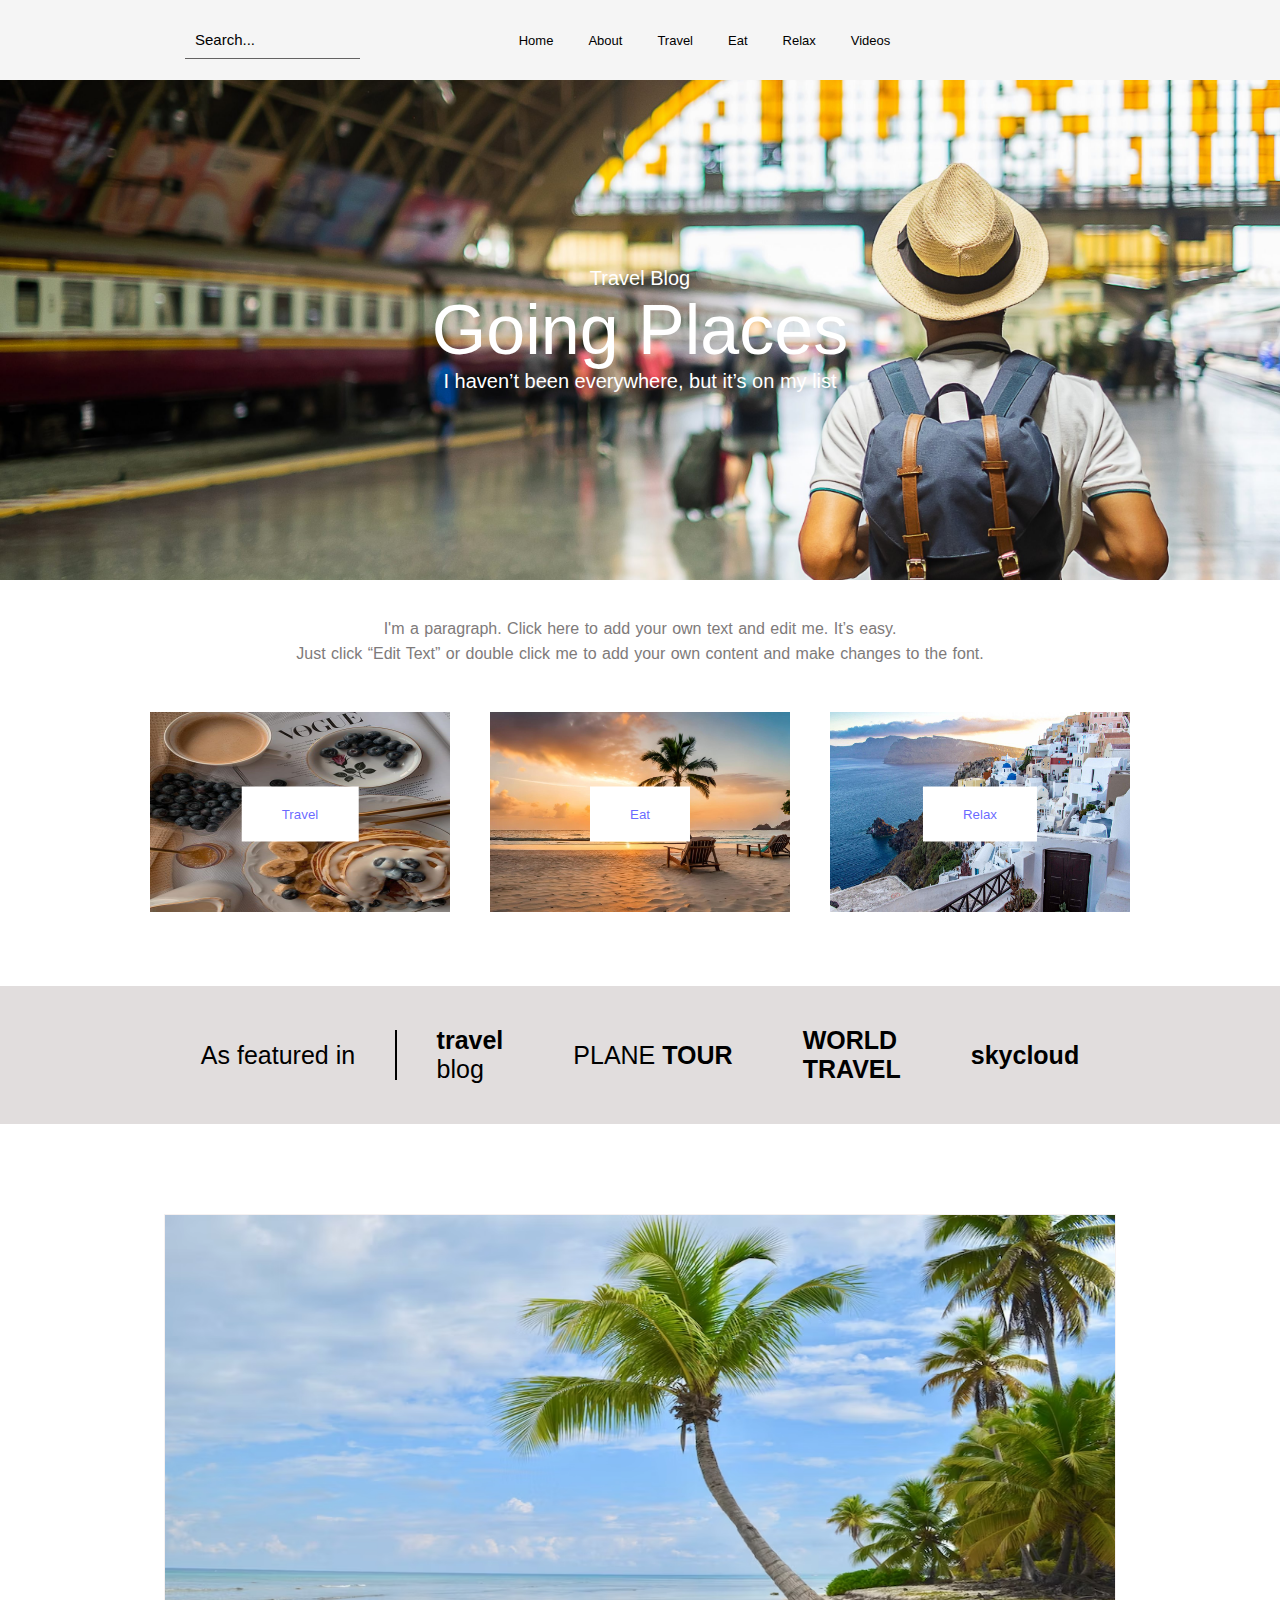
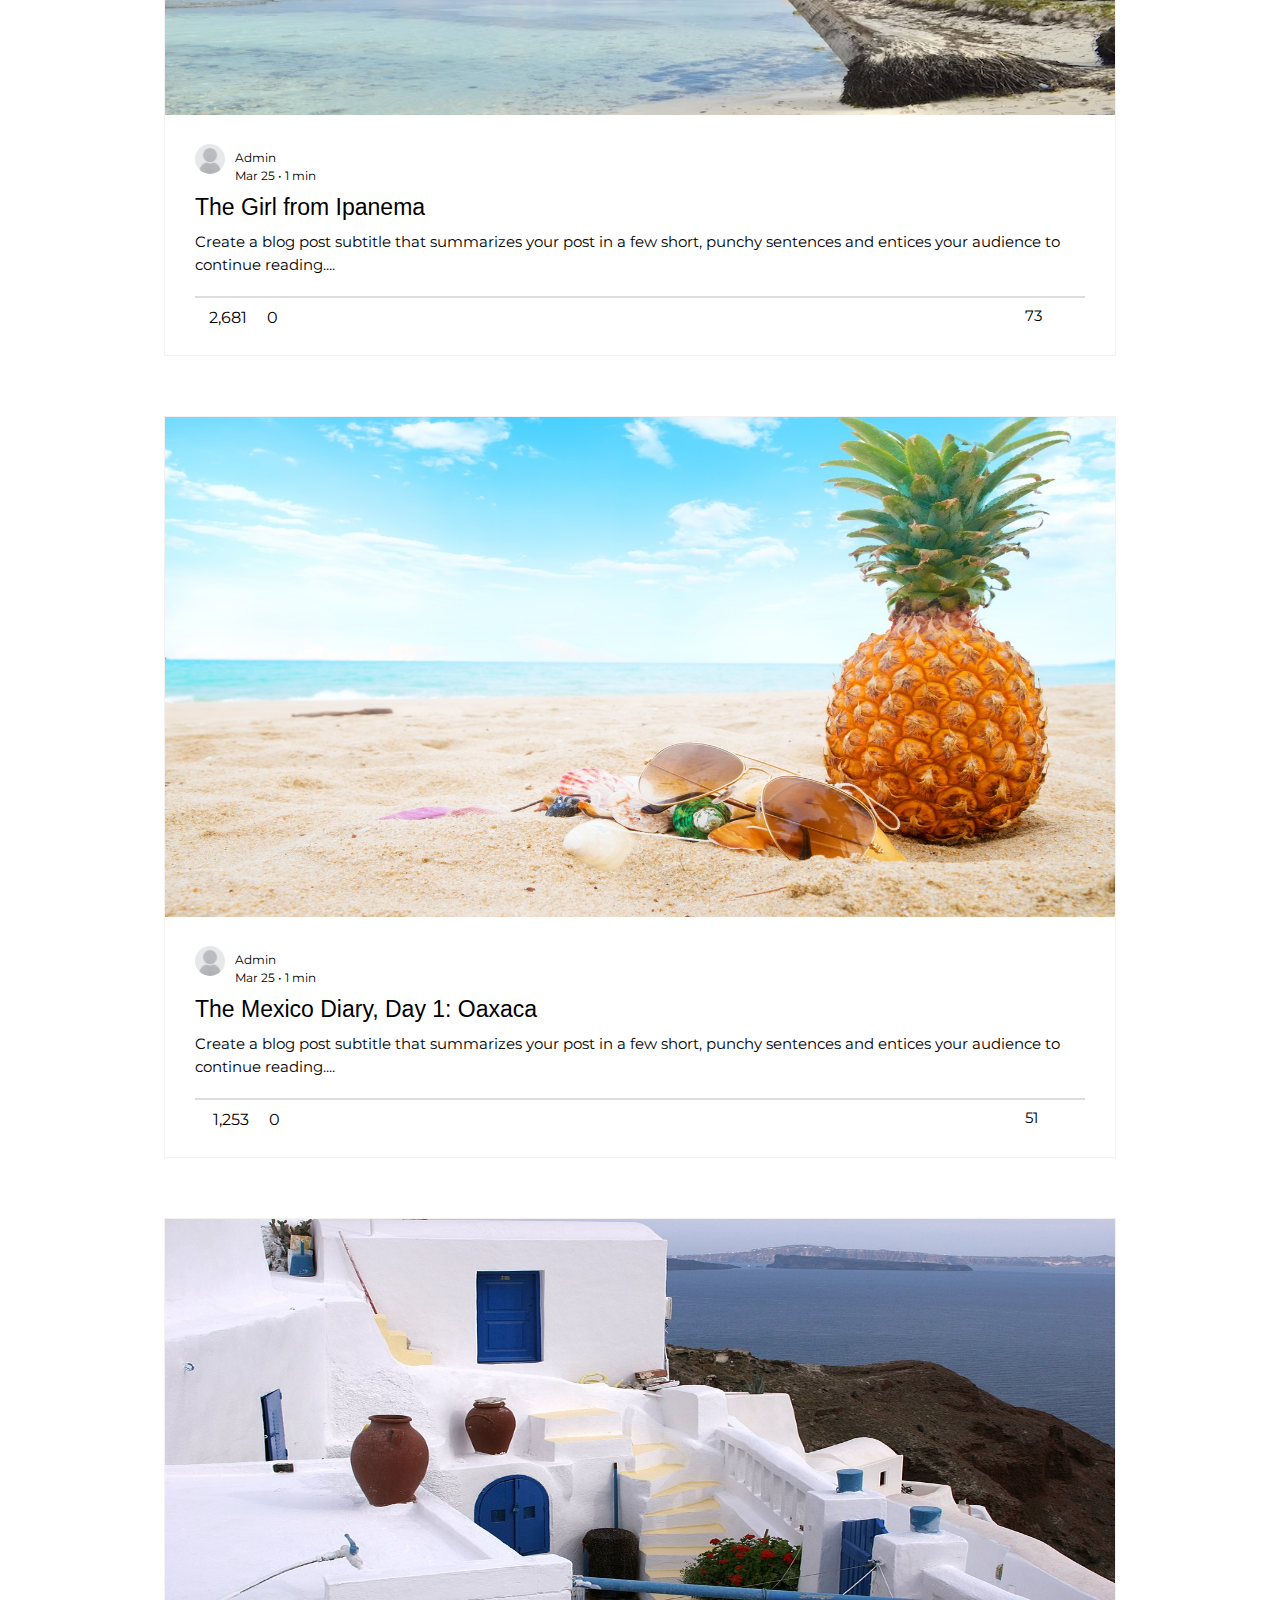
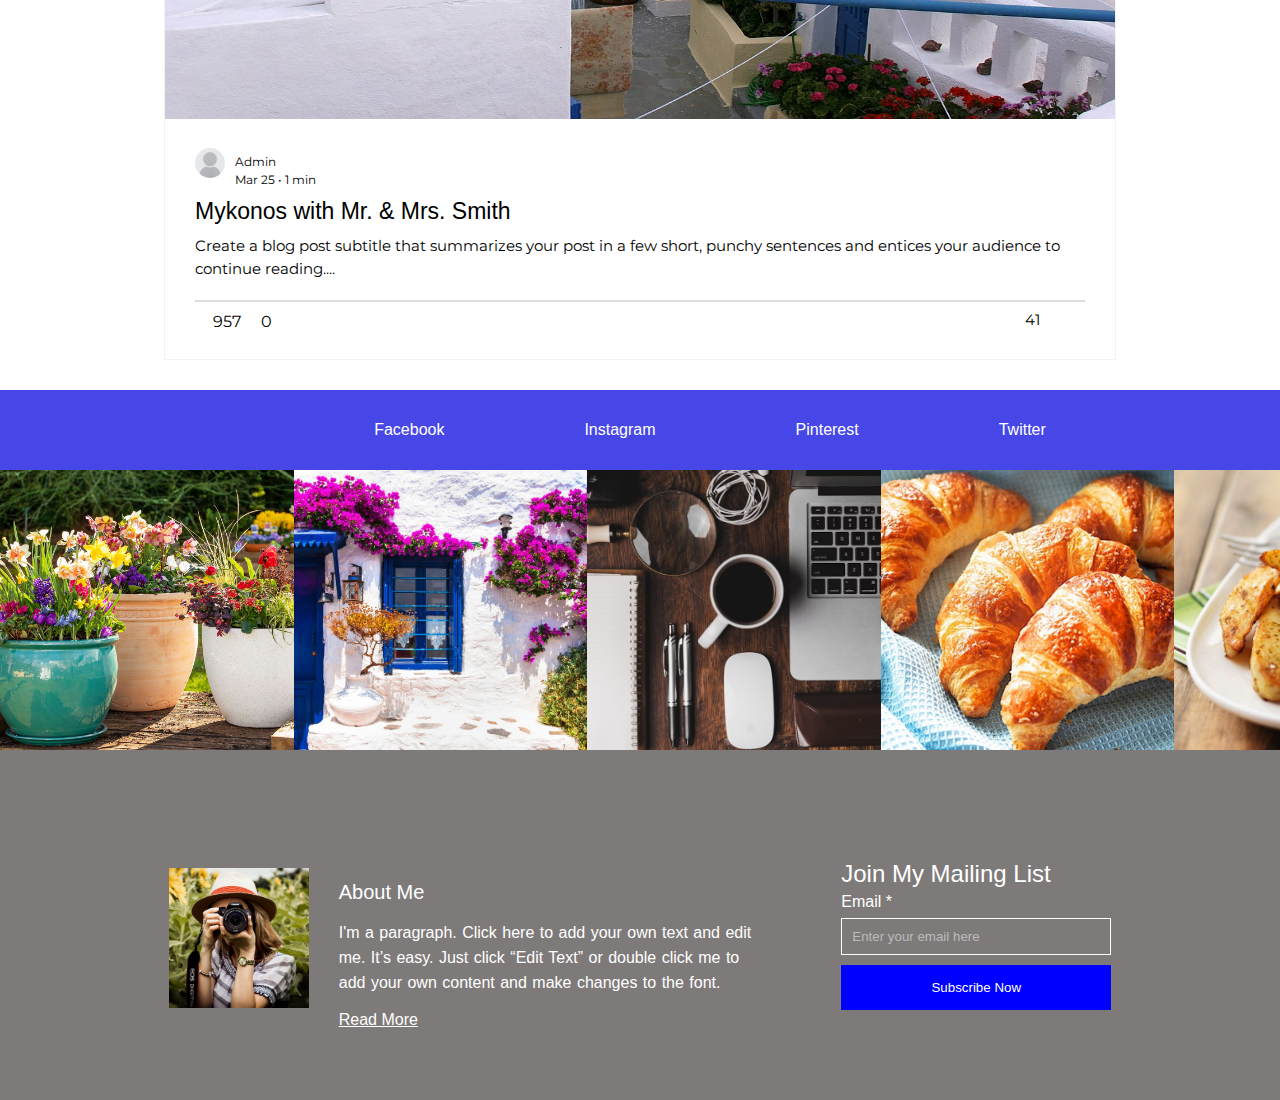
==== index.html @ c3a01e1c "firstone" ====
<!DOCTYPE html>
<html lang="en">
<head>
    <meta charset="UTF-8">
    <meta name="viewport" content="width=device-width, initial-scale=1.0">
    <title>Document</title>
    <link rel="stylesheet" href="style.css">
    <link rel="stylesheet" href="https://cdnjs.cloudflare.com/ajax/libs/font-awesome/6.5.1/css/all.min.css" integrity="sha512-DTOQO9RWCH3ppGqcWaEA1BIZOC6xxalwEsw9c2QQeAIftl+Vegovlnee1c9QX4TctnWMn13TZye+giMm8e2LwA==" crossorigin="anonymous" referrerpolicy="no-referrer" />
    <link rel="stylesheet" href="https://fonts.googleapis.com/css2?family=Material+Symbols+Outlined:opsz,wght,FILL,GRAD@24,400,0,0" />
    <link rel="stylesheet" href="https://fonts.googleapis.com/css2?family=Material+Symbols+Outlined:opsz,wght,FILL,GRAD@24,400,0,0" />
    <meta name="viewport" content="width=device-width, initial-scale=1.0">
</head>
<body>
    <header>
        <div class="container">
            <div class="search-bar">
            <input type="text" placeholder="Search...">
            <i class="fa fa-search magnifying-glass"></i>
          </div>
          <nav>
            <ul>
              <li><a href="index.html">Home</a></li>
              <li><a href="about.html">About</a></li>
              <li><a href="travel.html">Travel</a></li>
              <li><a href="eat.html">Eat</a></li>
              <li><a href="relax.html">Relax</a></li>
              <li><a href="videos.html">Videos</a></li>
            </ul>
          </nav>
          <div class="icons">
            <i class="fa-brands fa-facebook-f" style="color: #050505;"></i>
            <i class="fa-brands fa-instagram" style="color: #050505;"></i>
            <i class="fa-brands fa-pinterest-p" style="color: #000000;"></i>
            <i class="fa-brands fa-twitter" style="color: #141414;"></i>  
        </div>
        </div>
      </header>
      <section class="cue-the-color-section">
        <div class="title">
          <p>Travel Blog</p> 
          <h1>Going Places</h1>
          <p>I haven’t been everywhere, but it’s on my list</p>
        </div>
      </section>

      <section class="categories">
        <p>
          I'm a paragraph. Click here to add your own text and edit me. It’s easy. <br>
          Just click “Edit Text” or double click me to add your own content and make changes to the font.
        </p>
          <div class="image-container">
            <div class="image-box">
              <img src="/photos/a45561637e18a2d588a88342abb116e9.jpg" alt="Image 1">
              <button>Travel </button>
            </div>
            <div class="image-box">
              <img src="/photos/beach-near-hotel-min.jpg" alt="Image 2">
              <button>Eat</button>
            </div>
            <div class="image-box">
              <img src="/photos/230426104055-03-santorini-extra-jb.jpg" alt="Image 3">
              <button>Relax</button>
            </div>
          </div>
      </section>
    <section class="press">
      <ul>
        <li>As featured in</li>
        <hr>
        <li><b>travel</b> <br> blog</li>
        <li><i class="fas fa-plane"></i>PLANE <b>TOUR</b> </li>
        <li><b>WORLD <br> TRAVEL</b></li>
        <li><i class="fas fa-cloud"></i><b>skycloud</b></li>
      </ul>
    </section>

  <section class="cards">
     <div class="card">
      <img src="/photos/photo-1611915458524-e79e11828001.avif" alt="Image 1">
      <div class="text">
        <div>
          <img src="/photos/ATbrxjpyc.jpg" alt="User Icon"> 
          <p>Admin</p>
          <p>Mar 25 • 1 min</p>
        </div>
        <h1>The Girl from Ipanema</h1>
        <div class="main-text">Create a blog post subtitle that summarizes your post in a few short, punchy sentences and entices your audience to continue reading....</div>
        <hr style="border: 1px solid rgb(223, 220, 220);">
        <div class="likes"><i class="fa-regular fa-eye"></i> &nbsp;2,681 &nbsp; <i class="fa-regular fa-comment"></i>&nbsp; 0 <p>73 <i class="fa-regular fa-heart" style="color: #ff0000;"></i></p></div>
      </div>
    </div>
    
    <div class="card">
      <img src="/photos/pesok-more-pliazh-leto-nebo-otdykh-ochki-summer-ananas-beach.jpg" alt="Image 2">
      <div class="text">
        <div>
          <img src="/photos/ATbrxjpyc.jpg" alt="User Icon"> 
          <p>Admin</p>
          <p>Mar 25 • 1 min</p>
        </div>
        <h1>The Mexico Diary, Day 1: Oaxaca</h1>
        <div class="main-text">Create a blog post subtitle that summarizes your post in a few short, punchy sentences and entices your audience to continue reading....</div>
        <hr style="border: 1px solid rgb(223, 220, 220);">
        <div class="likes"><i class="fa-regular fa-eye"></i>&nbsp; 1,253 &nbsp; <i class="fa-regular fa-comment"></i>&nbsp; 0 <p>51 <i class="fa-regular fa-heart" style="color: #ff0000;"></i></p></div>
      </div>
    </div>
    
    <div class="card">
      <img src="/photos/A_Greek_house_and_walls_rendered_and_white_washed.jpg" alt="Image 3">
      <div class="text">
        <div>
          <img src="/photos/ATbrxjpyc.jpg" alt="User Icon"> 
          <p>Admin</p>
          <p>Mar 25 • 1 min</p>
        </div>
        <h1>Mykonos with Mr. & Mrs. Smith</h1>
        <div class="main-text">Create a blog post subtitle that summarizes your post in a few short, punchy sentences and entices your audience to continue reading....</div>
        <hr style="border: 1px solid rgb(223, 220, 220);">
        <div class="likes"><i class="fa-regular fa-eye"></i>&nbsp; 957 &nbsp; <i class="fa-regular fa-comment"></i>&nbsp; 0 <p>41 <i class="fa-regular fa-heart" style="color: #ff0000;"></i></p></div>
      </div>
    </div>
  </section>
   
  <footer>
    <div class="bluepart">
      <i class="fa-brands fa-facebook-f"></i><p>Facebook</p>
      <i class="fa-brands fa-instagram"></i><p>Instagram</p>
      <i class="fa-brands fa-pinterest-p"></i><p>Pinterest</p>
      <i class="fa-brands fa-twitter"></i><p>Twitter</p>
    </div>
    <div class="ragac">
    <div class="image-list">
      <figure class="image-item">
        <img src="/photos/flowersinpots-8.jpg" alt="img-1">
        <figcaption>@wix: #wix, #website, #freewebsite, #websitetemplate, <br> #wix.com</figcaption>
      </figure>
      <figure class="image-item">
        <img src="/photos/AdobeStock_509322774_BBJW__v1200x1200__.jpg" alt="img-1">
        <figcaption>@wix: #wix, #website, #freewebsite, #websitetemplate, <br> #wix.com</figcaption>
      </figure>
      <figure class="image-item">
        <img src="/photos/photo-1497032628192-86f99bcd76bc.avif" alt="img-1">
        <figcaption>@wix: #wix, #website, #freewebsite, #websitetemplate,<br> #wix.com</figcaption>
      </figure>
      <figure class="image-item">
        <img src="/photos/cornetti-italian-croissants-24713-1.jpg" alt="img-1">
        <figcaption>@wix: #wix, #website, #freewebsite, #websitetemplate,<br> #wix.com</figcaption>
      </figure>
      <figure class="image-item">
        <img src="/photos/mexican-style-potato-fries-486605.jpg" alt="img-1">
        <figcaption>@wix: #wix, #website, #freewebsite, #websitetemplate, <br> #wix.com</figcaption>
      </figure>
    </div>
  </div>
  <div class="gray">
    <div class="images">
    <img src="/photos/pexels-photo-1264210.jpeg" alt="">
    </div>
    <div class="marcxena">
    <h3>About Me</h3>
    <p>I'm a paragraph. Click here to add your own text and edit <br> me. It’s easy. Just click “Edit Text” or double click me 
    to <br> add your own content and make changes to the font.</p>
    <a href="">Read More</a>
    </div>
    <form class="join-us-form">
      <h2>Join My Mailing List</h2>
      <p>Email *</p>
      <div class="email-input">
        <input class="custom-input" type="email" placeholder="Enter your email here">
        <button type="submit">Subscribe Now</button>
      </div>
    </form>
  </div>
  </footer>
</body>
</html>
---- style.css ----
@import url('https://fonts.googleapis.com/css2?family=Montserrat:wght@200;300&family=Nunito:wght@300&family=Poppins:wght@300;800&family=Roboto:wght@300;400&display=swap');
@import url('https://fonts.googleapis.com/css2?family=Montserrat:wght@100;200;300;400&family=Nunito:wght@300&family=Poppins:wght@300;800&family=Roboto:wght@300;400&display=swap');
body {
    font-family: Arial, sans-serif;
    margin: 0;
    padding: 0;
  }
  
  header {
    background-color: #f5f5f5;
    color: black;
  }
  
  .container {
    display: flex;
    justify-content: space-between;
    align-items: center;
    max-width: 1200px;
    height: 80px;
    margin: 0 auto;
    padding: 0 20px;
  }

  .search-bar input[type="text"] {
    padding:10px;
    border: none;
    outline: none;
    background-color: transparent;
    color: black;
    font-size: 15px
  }
  .search-bar {
    padding-left: 145px; 
 }
 
  .search-bar::after {
    content: "";
    display: block;
    width: 80%; 
    border-bottom: 1px solid rgb(99, 98, 98);
  }

  .search-bar input[type="text"]::placeholder {
    color: black;
 }
 .search-bar:focus::after,
 .search-bar:hover::after {
   border-bottom: 2px solid #000;
 }
 
  .search-bar i{
    position: relative;
    right: 60px;
    top: 0px;
    color:rgb(103, 102, 102) ;
    cursor: pointer;
  }

  nav ul {
    list-style: none;
    display: flex;
    justify-content: center;
    align-items: center;
    margin-left: -180px;
  }
  
  nav ul li {
    margin-right: 15px;
  }
  
  nav ul li a {
    color: black;
    text-decoration: none;
    position: relative;
    padding: 10px;
    font-size: 13px;
  }
 
  .icons {
    display: flex;
    align-items: center;
    position: relative;
    list-style: none;
}

.icons i {
    margin-right: 20px; 
    position: relative;
    left: -100px;
}

.cue-the-color-section {
  height: 500px;
  display: flex;
  justify-content: center;
  align-items: center;
  text-align: center;
  overflow: hidden;
  position: relative;
}

.cue-the-color-section::before {
  content: '';
  position: absolute;
  top: 0;
  left: 0;
  width: 100%;
  height: 100%;
  background-image: url(/photos/adobestock-274341667.jpeg); 
  background-size: cover;
  background-position: center;
  transition: transform 0.3s ease;
  z-index: -1;
}


.title {
  display: flex;
  flex-direction: column;
}

.title h1,
.title p {
  margin: 0; 
}

.title h1{
  font-size: 70px;
  color: white;
  font-weight: 500;
}

.title p{
  font-size: 20px;
  color: white;
}

.image-section {
  text-align: center;
}

.categories {
    text-align: center;
  }
  
  .image-container {
    display: flex;
    justify-content: center;
    align-items: center;
  }
  
  .image-box {
    position: relative;
    margin: 0 10px;
    text-align: center;
  }
  
  .image-box img {
  width: 300px; 
  height: 200px; 
  margin: 10px;
  }
  
  .image-box button {
    position: absolute;
    top: 50%;
    left: 50%;
    transform: translate(-50%, -50%);
    background: rgb(255, 255, 255); 
    color: rgba(63, 63, 255, 0.789);
    border: none;
    padding: 20px 40px;
    transition: 0.3s; 
  }
  
  .image-box button:hover {
    color: white;
    background: rgba(63, 63, 255, 0.789);
  }
  
  .categories p{
    display: flex;
    align-items: center;
    justify-content: center;
    line-height: 25px;
    word-spacing: 1px;
    color: #7e7a7a;
    padding-top: 20px;
    padding-bottom: 20px;
  }

  .press {
    display: flex;
    justify-content: center;
    align-items: center;
  }
  .press ul {
    list-style: none;
    padding: 0;
    display: flex;
    margin-top: 60px;
    margin-bottom: 60px;
    background: #c9c2c290;
    width: 100%;
    display: flex;
    justify-content: center;
    align-items: center;
  }
  .press li {
    margin: 0 35px; 
    padding-top: 40px;
    padding-bottom: 40px;
    font-size: 25px;
  }

  .press hr {
    height: 50px; 
    width: 1.5px;
    border: none;
    background-color: #000; 
    margin: 0 5px;
  }

.cards{
  display: flex;
  justify-content: center;
  align-items: center;
  flex-direction: column;
}
.card {
  border: 1px solid #f5f1f1;
  overflow: hidden;
  margin: 30px;
  width: 950px;
  height: 740px;
}

.card img {
  width: 100%;
  margin-bottom: 15px;
  height: 500px;
}
.text {
  flex: 1;
  padding: 10px; 
}

.text img{
  width: 30px;
  height: 30px;
  border-radius: 20px;
  margin-left: 20px;
}

.text p{
position: relative;
top: -50px;
right: -60px;
line-height:0.5;
font-family: 'Montserrat', sans-serif;
font-size: 12px;
}
.box:nth-child(2) .likes {
  position: relative;
  top: 110px;
  left: 20px;
  font-family: 'Montserrat', sans-serif;
}

.box:nth-child(2) .text hr{
  position: relative;
  top: 90px;
  margin: 0px 20px 0px 20px;
}
.box:nth-child(3) .likes {
  position: relative;
  top: 110px;
  left: 20px;
  font-family: 'Montserrat', sans-serif;
}

.box:nth-child(3) .text hr{
  position: relative;
  top: 90px;
  margin: 0px 20px 0px 20px;
}
.text h1{
  position: relative;
  top: -50px;
  right: -20px;
  font-weight: 1;
  font-size: 23px;
  margin-bottom: 0;
}

.main-text{
margin-top: -40px;
margin-left: 20px;
line-height: 1.5;
font-family: 'Montserrat', sans-serif;
font-size: 15px;
}

.text hr{
  position: relative;
  top: 20px;
  margin: 0px 20px 0px 20px;
}

.likes{
  position: relative;
  top: 30px;
  left: 30px;
  font-family: 'Montserrat', sans-serif;
}

.likes p{
  margin-top: 35px;
  margin-left: 760px;
  font-size: 15px;
}

.text h1:hover,
.text h1:hover + .main-text {
color: rgba(22, 22, 192, 0.788); 
cursor: pointer; 
}

.bluepart{
  background: rgb(71, 71, 231);
  padding: 15px;
  display: flex;
  justify-content: center;
  align-items: center;
}

.bluepart i{
  padding: 0px 130px;
  color: #f5f1f1;
  font-size: 20px;
}

.bluepart p{
margin-left: -120px;
color: #fff;
}

.slider-wrapper .image-list{
  display: grid;
  font-size: 0;
  margin-bottom: 30px;
  overflow-x: auto;
  scrollbar-width: none;
  grid-template-columns: repeat(10, 1fr);
}

.image-list {
display: flex;
font-size: 0;
scrollbar-width: none;
}

.image-item {
  position: relative;
  display: inline-block;
  margin: 0;
 }
 
 .image-item img {
  width: 293.5px;
  height: 280px;
  object-fit: cover;
  transition: .5s ease;
 }
 
 .image-item figcaption {
  position: absolute;
  top: 0;
  left: 0;
  width: 100%;
  height: 100%;
  padding: 10px;
  box-sizing: border-box;
  background: rgba(0, 0, 0, 0);
  color: #fff;
  font-size: 20px;
  line-height: 20px;
  opacity: 0;
  transition: .5s ease;
 }
 
 .image-item:hover img {
  filter: brightness(90%);
 }
 
 .image-item:hover figcaption {
  background: rgba(0, 0, 0, 0.7);
  opacity: 1;
 }
 
 .image-item figcaption{
  display: flex;
  justify-content: center;
  align-items: center;
  text-align: center;
  line-height: 25px;
  font-size: 20px;
 }

 .gray{
  background: #7e7a7a;
  display: flex;
  justify-content: center;
  align-items: center;
  height: 350px;
 }

 .images img{
  width: 140px;
  height: 140px;
  object-fit: cover;
  padding-top: 30px;
  margin-right: 30px;
 }
.marcxena h3{
  font-size: 20px;
  font-weight: 300;
  padding-top: 40px;
  color: white;
  margin-bottom: 0;
}

.marcxena p{
  color: white;
  line-height: 25px;
  word-spacing: 1px;
  font-weight: 100;
}
.marcxena a{
  color: white;
  font-weight: 100;
}

.join-us-form{
  margin-left: 90px;
}
.join-us-form h2{
color: white;
font-weight: 500;
}
.join-us-form p{
  color: white;
  margin-bottom: 7px;
  margin-top: -15px;
  font-weight: 100;
}

.email-input{
  display: grid;
}

.email-input button{
  padding: 15px;
  color: white;
  background: rgb(0, 0, 255);
  border: none;
  margin-top: 10px;
  width: 270px;
}

.custom-input{
  background: transparent;
  border: 1px solid white;
  outline: none;
  padding: 10px;
  color: white;
}

::placeholder { 
  color: rgb(187, 187, 187);
  opacity: 1; 
 }
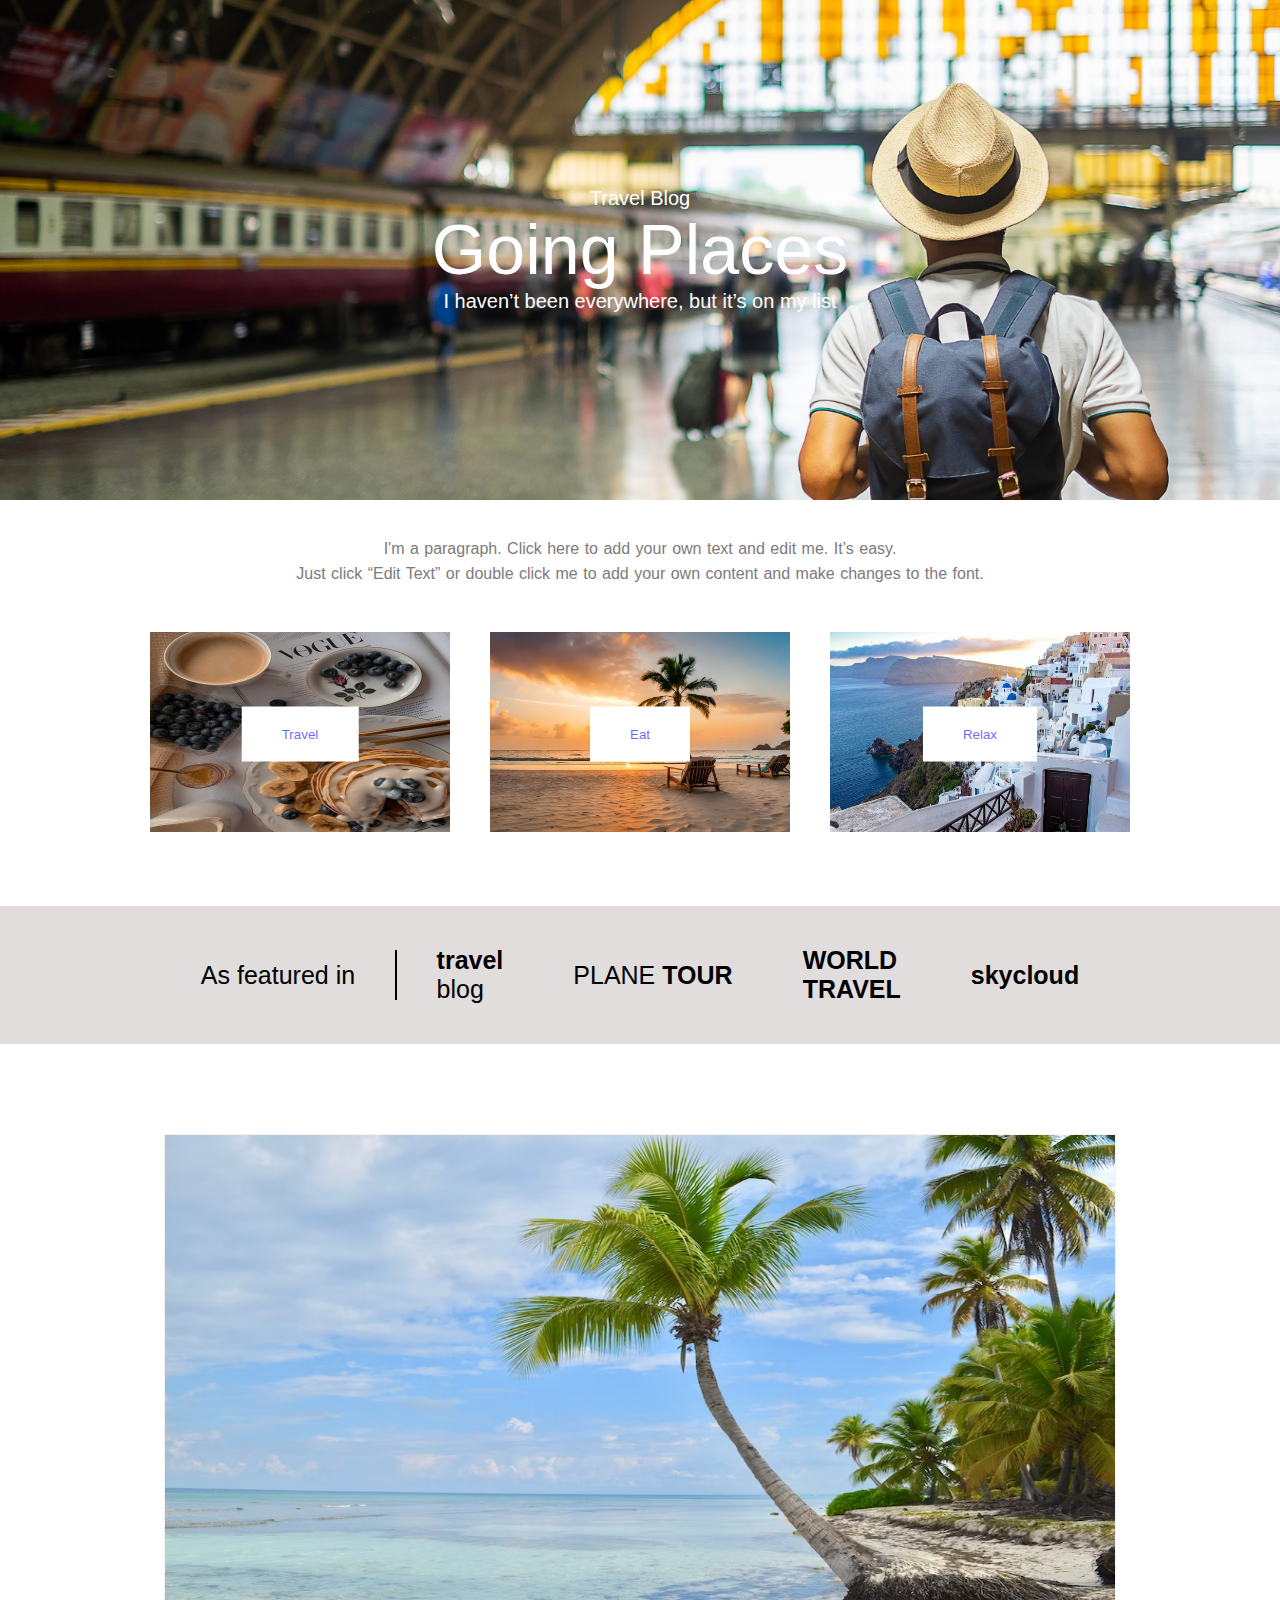
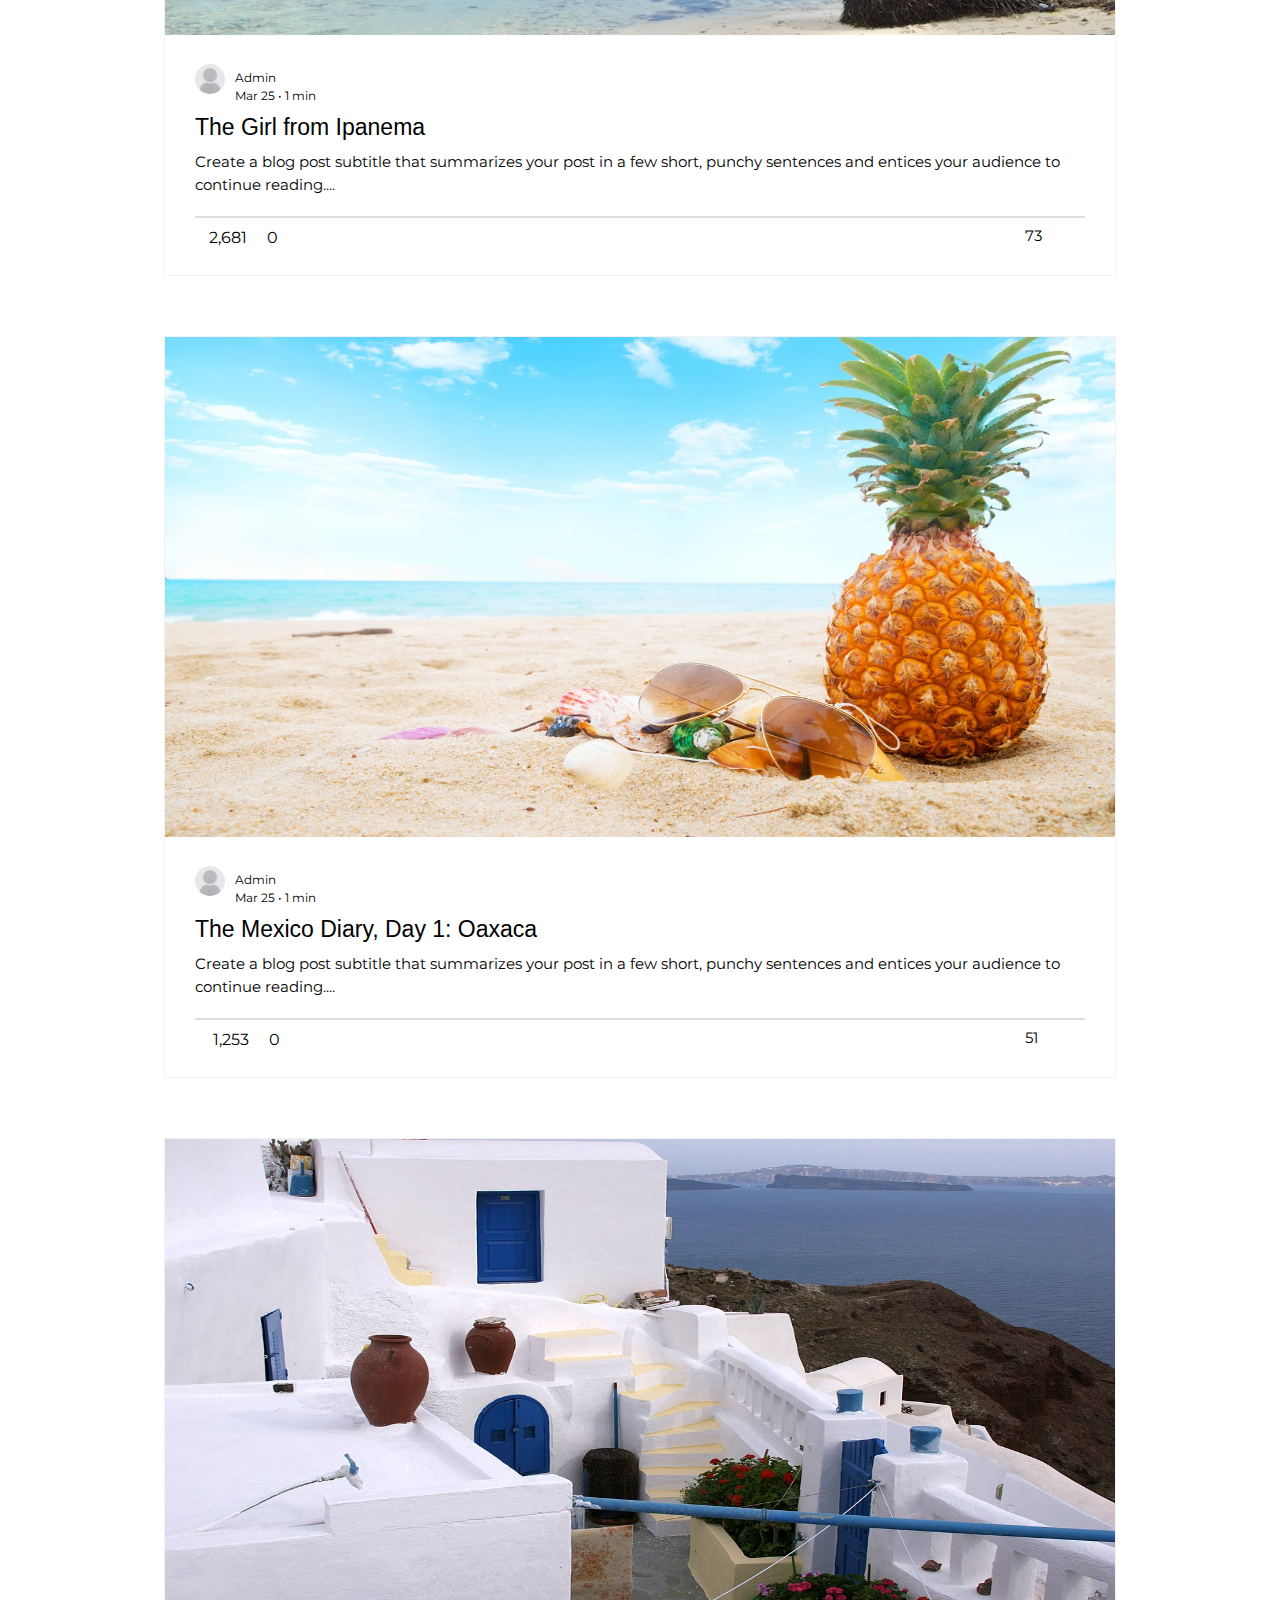
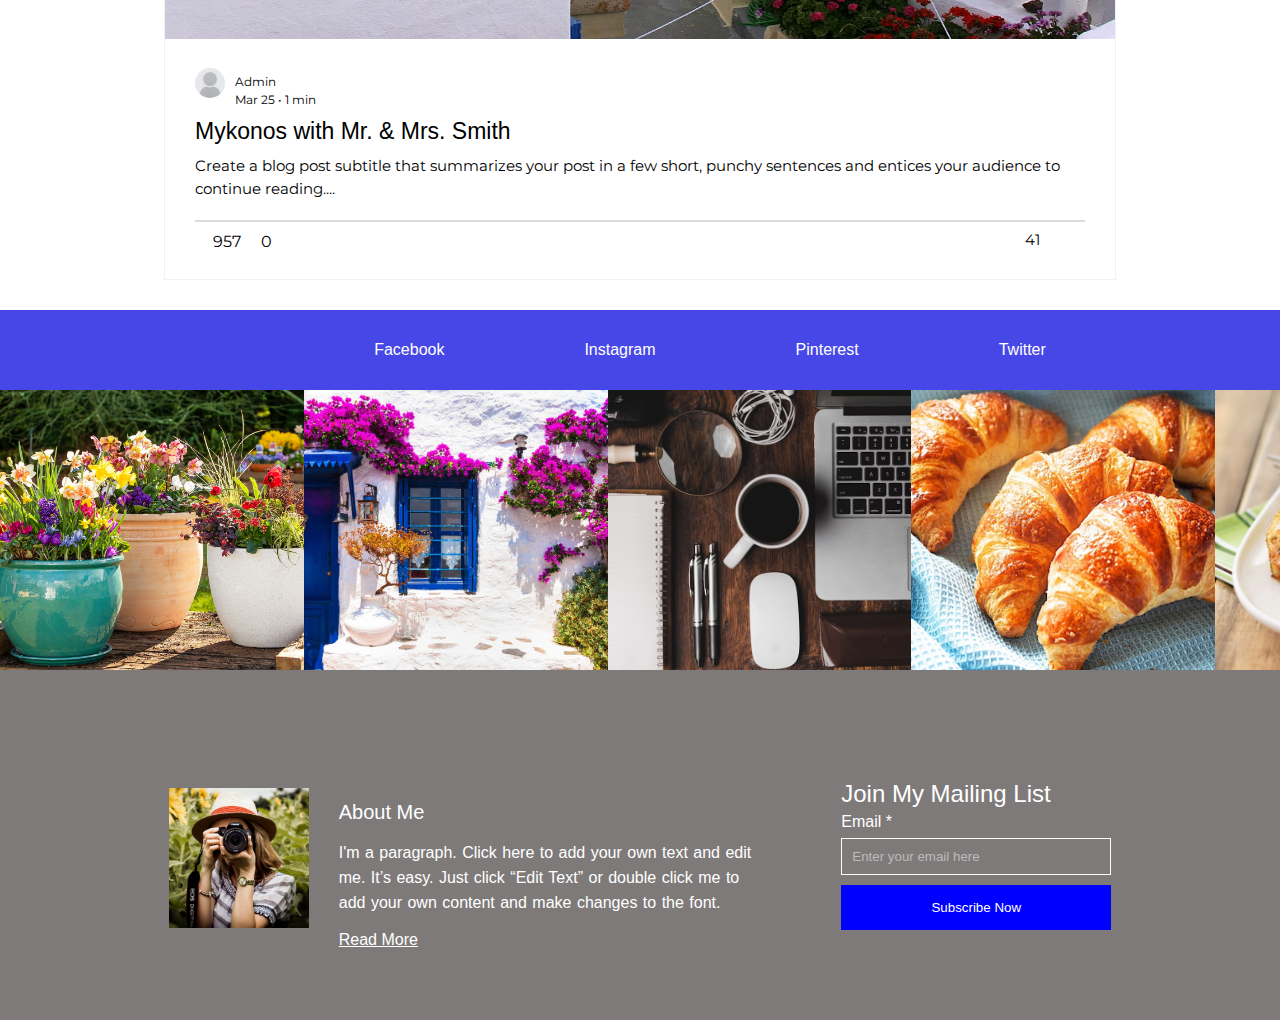
==== commit 871e5f46: "recorrection" ====
--- a/index.html
+++ b/index.html
@@ -7,33 +7,13 @@
     <link rel="stylesheet" href="style.css">
     <link rel="stylesheet" href="https://cdnjs.cloudflare.com/ajax/libs/font-awesome/6.5.1/css/all.min.css" integrity="sha512-DTOQO9RWCH3ppGqcWaEA1BIZOC6xxalwEsw9c2QQeAIftl+Vegovlnee1c9QX4TctnWMn13TZye+giMm8e2LwA==" crossorigin="anonymous" referrerpolicy="no-referrer" />
     <link rel="stylesheet" href="https://fonts.googleapis.com/css2?family=Material+Symbols+Outlined:opsz,wght,FILL,GRAD@24,400,0,0" />
-    <link rel="stylesheet" href="https://fonts.googleapis.com/css2?family=Material+Symbols+Outlined:opsz,wght,FILL,GRAD@24,400,0,0" />
+    <link href="https://cdn.jsdelivr.net/npm/bootstrap@5.3.2/dist/css/bootstrap.min.css" rel="stylesheet" integrity="sha384-T3c6CoIi6uLrA9TneNEoa7RxnatzjcDSCmG1MXxSR1GAsXEV/Dwwykc2MPK8M2HN" crossorigin="anonymous">
+    <script src="https://cdn.jsdelivr.net/npm/bootstrap@5.3.2/dist/js/bootstrap.bundle.min.js" integrity="sha384-C6RzsynM9kWDrMNeT87bh95OGNyZPhcTNXj1NW7RuBCsyN/o0jlpcV8Qyq46cDfL" crossorigin="anonymous"></script>
     <meta name="viewport" content="width=device-width, initial-scale=1.0">
 </head>
 <body>
     <header>
-        <div class="container">
-            <div class="search-bar">
-            <input type="text" placeholder="Search...">
-            <i class="fa fa-search magnifying-glass"></i>
-          </div>
-          <nav>
-            <ul>
-              <li><a href="index.html">Home</a></li>
-              <li><a href="about.html">About</a></li>
-              <li><a href="travel.html">Travel</a></li>
-              <li><a href="eat.html">Eat</a></li>
-              <li><a href="relax.html">Relax</a></li>
-              <li><a href="videos.html">Videos</a></li>
-            </ul>
-          </nav>
-          <div class="icons">
-            <i class="fa-brands fa-facebook-f" style="color: #050505;"></i>
-            <i class="fa-brands fa-instagram" style="color: #050505;"></i>
-            <i class="fa-brands fa-pinterest-p" style="color: #000000;"></i>
-            <i class="fa-brands fa-twitter" style="color: #141414;"></i>  
-        </div>
-        </div>
+        
       </header>
       <section class="cue-the-color-section">
         <div class="title">
@@ -160,7 +140,7 @@
     <h3>About Me</h3>
     <p>I'm a paragraph. Click here to add your own text and edit <br> me. It’s easy. Just click “Edit Text” or double click me 
     to <br> add your own content and make changes to the font.</p>
-    <a href="">Read More</a>
+    <a href="about.html">Read More</a>
     </div>
     <form class="join-us-form">
       <h2>Join My Mailing List</h2>
--- a/style.css
+++ b/style.css
@@ -6,88 +6,6 @@
     padding: 0;
   }
   
-  header {
-    background-color: #f5f5f5;
-    color: black;
-  }
-  
-  .container {
-    display: flex;
-    justify-content: space-between;
-    align-items: center;
-    max-width: 1200px;
-    height: 80px;
-    margin: 0 auto;
-    padding: 0 20px;
-  }
-
-  .search-bar input[type="text"] {
-    padding:10px;
-    border: none;
-    outline: none;
-    background-color: transparent;
-    color: black;
-    font-size: 15px
-  }
-  .search-bar {
-    padding-left: 145px; 
- }
- 
-  .search-bar::after {
-    content: "";
-    display: block;
-    width: 80%; 
-    border-bottom: 1px solid rgb(99, 98, 98);
-  }
-
-  .search-bar input[type="text"]::placeholder {
-    color: black;
- }
- .search-bar:focus::after,
- .search-bar:hover::after {
-   border-bottom: 2px solid #000;
- }
- 
-  .search-bar i{
-    position: relative;
-    right: 60px;
-    top: 0px;
-    color:rgb(103, 102, 102) ;
-    cursor: pointer;
-  }
-
-  nav ul {
-    list-style: none;
-    display: flex;
-    justify-content: center;
-    align-items: center;
-    margin-left: -180px;
-  }
-  
-  nav ul li {
-    margin-right: 15px;
-  }
-  
-  nav ul li a {
-    color: black;
-    text-decoration: none;
-    position: relative;
-    padding: 10px;
-    font-size: 13px;
-  }
- 
-  .icons {
-    display: flex;
-    align-items: center;
-    position: relative;
-    list-style: none;
-}
-
-.icons i {
-    margin-right: 20px; 
-    position: relative;
-    left: -100px;
-}
 
 .cue-the-color-section {
   height: 500px;
@@ -367,7 +285,7 @@
  }
  
  .image-item img {
-  width: 293.5px;
+  width: 303.8px;
   height: 280px;
   object-fit: cover;
   transition: .5s ease;
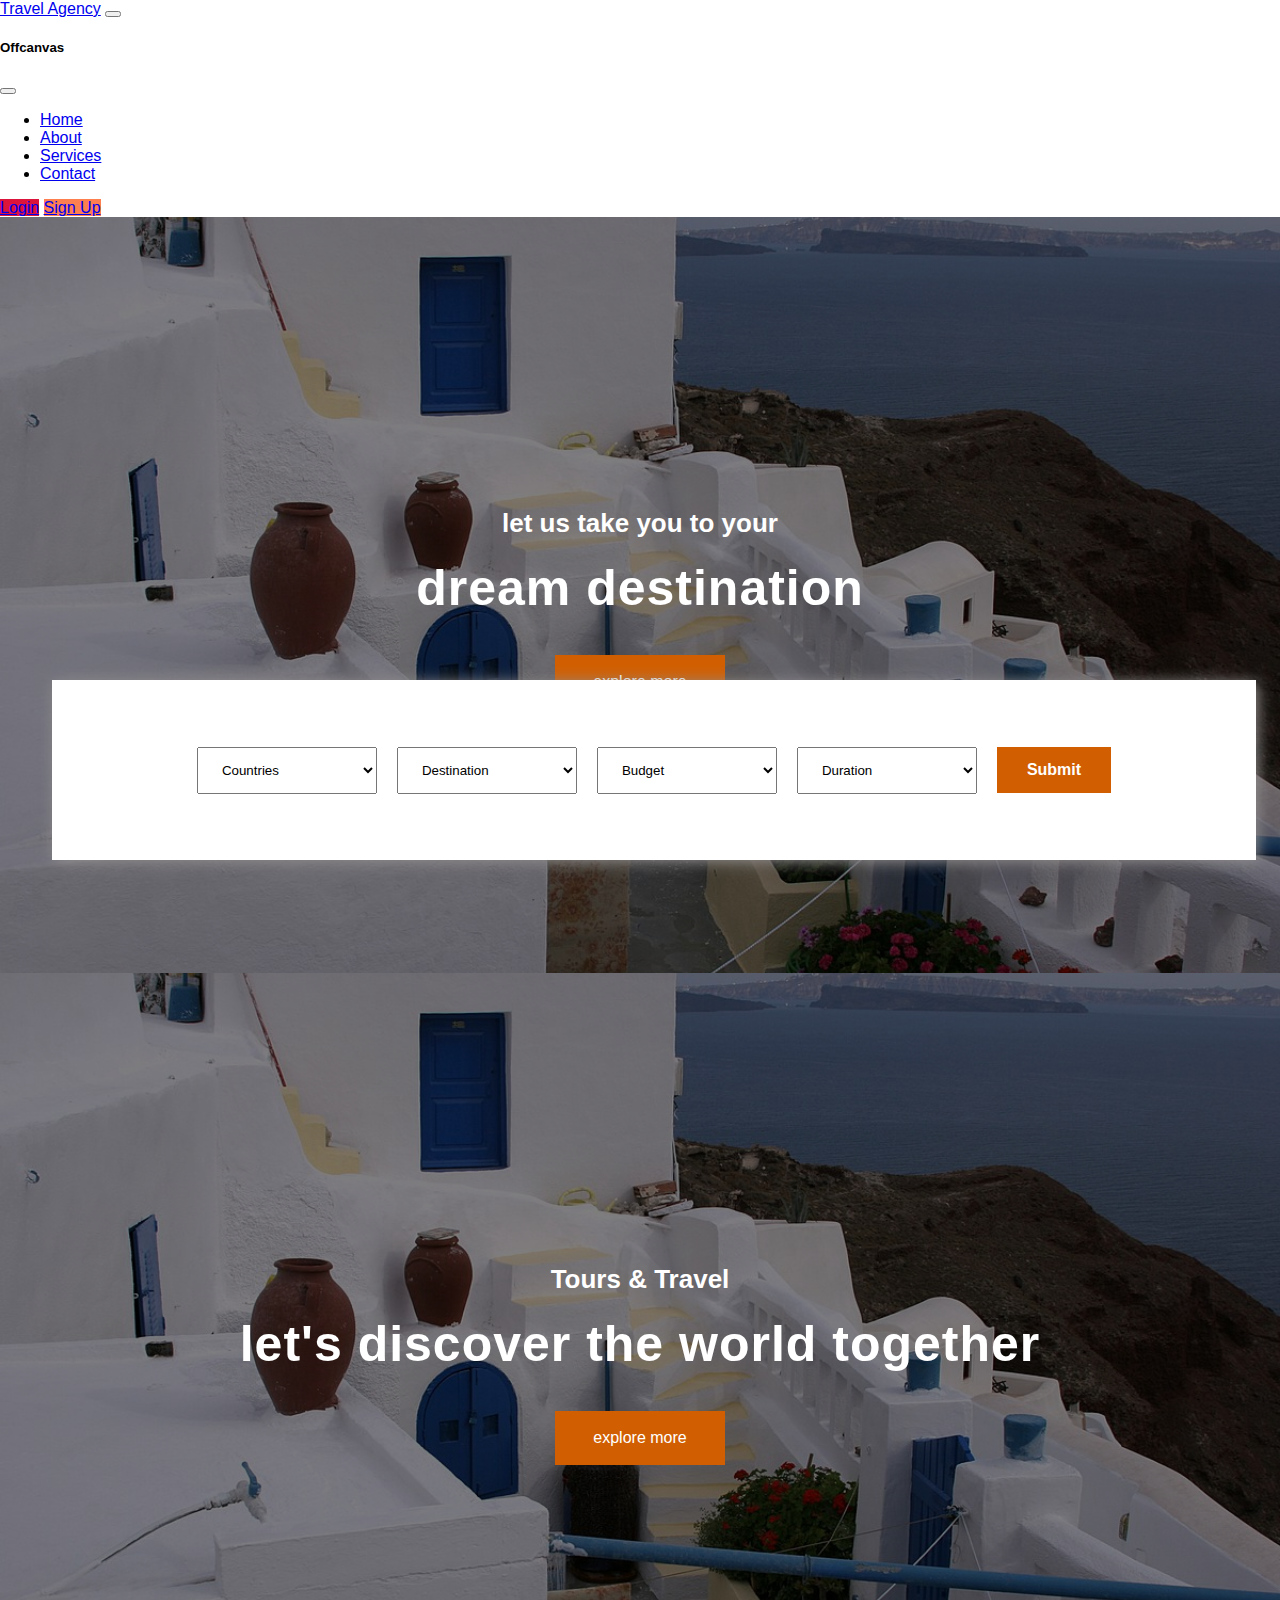
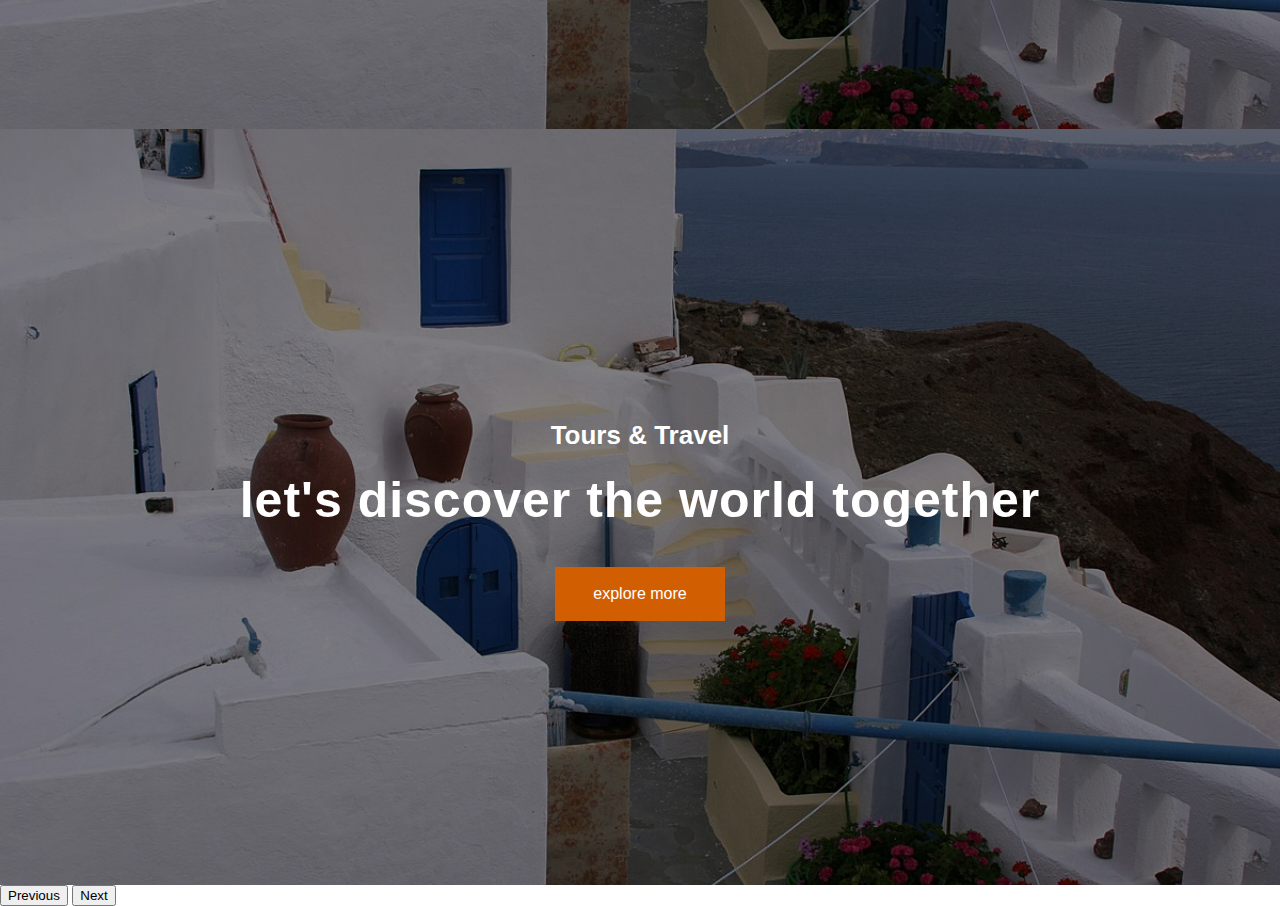
==== commit b53bb7ad: "1" ====
--- a/index.html
+++ b/index.html
@@ -1,156 +1,173 @@
 <!DOCTYPE html>
 <html lang="en">
+
 <head>
-    <meta charset="UTF-8">
-    <meta name="viewport" content="width=device-width, initial-scale=1.0">
-    <title>Document</title>
-    <link rel="stylesheet" href="style.css">
-    <link rel="stylesheet" href="https://cdnjs.cloudflare.com/ajax/libs/font-awesome/6.5.1/css/all.min.css" integrity="sha512-DTOQO9RWCH3ppGqcWaEA1BIZOC6xxalwEsw9c2QQeAIftl+Vegovlnee1c9QX4TctnWMn13TZye+giMm8e2LwA==" crossorigin="anonymous" referrerpolicy="no-referrer" />
-    <link rel="stylesheet" href="https://fonts.googleapis.com/css2?family=Material+Symbols+Outlined:opsz,wght,FILL,GRAD@24,400,0,0" />
-    <link href="https://cdn.jsdelivr.net/npm/bootstrap@5.3.2/dist/css/bootstrap.min.css" rel="stylesheet" integrity="sha384-T3c6CoIi6uLrA9TneNEoa7RxnatzjcDSCmG1MXxSR1GAsXEV/Dwwykc2MPK8M2HN" crossorigin="anonymous">
-    <script src="https://cdn.jsdelivr.net/npm/bootstrap@5.3.2/dist/js/bootstrap.bundle.min.js" integrity="sha384-C6RzsynM9kWDrMNeT87bh95OGNyZPhcTNXj1NW7RuBCsyN/o0jlpcV8Qyq46cDfL" crossorigin="anonymous"></script>
-    <meta name="viewport" content="width=device-width, initial-scale=1.0">
+  <meta charset="UTF-8">
+  <meta name="viewport" content="width=device-width, initial-scale=1.0">
+  <title>Document</title>
+  <link rel="stylesheet" href="style.css">
+  <link rel="stylesheet" href="https://cdnjs.cloudflare.com/ajax/libs/font-awesome/6.5.1/css/all.min.css"
+    integrity="sha512-DTOQO9RWCH3ppGqcWaEA1BIZOC6xxalwEsw9c2QQeAIftl+Vegovlnee1c9QX4TctnWMn13TZye+giMm8e2LwA=="
+    crossorigin="anonymous" referrerpolicy="no-referrer" />
+  <link rel="stylesheet"
+    href="https://fonts.googleapis.com/css2?family=Material+Symbols+Outlined:opsz,wght,FILL,GRAD@24,400,0,0" />
+  <link href="https://cdn.jsdelivr.net/npm/bootstrap@5.3.2/dist/css/bootstrap.min.css" rel="stylesheet"
+    integrity="sha384-T3c6CoIi6uLrA9TneNEoa7RxnatzjcDSCmG1MXxSR1GAsXEV/Dwwykc2MPK8M2HN" crossorigin="anonymous">
+  <script src="https://cdn.jsdelivr.net/npm/bootstrap@5.3.2/dist/js/bootstrap.bundle.min.js"
+    integrity="sha384-C6RzsynM9kWDrMNeT87bh95OGNyZPhcTNXj1NW7RuBCsyN/o0jlpcV8Qyq46cDfL"
+    crossorigin="anonymous"></script>
+  <meta name="viewport" content="width=device-width, initial-scale=1.0">
 </head>
-<body>
-    <header>
-        
-      </header>
-      <section class="cue-the-color-section">
-        <div class="title">
-          <p>Travel Blog</p> 
-          <h1>Going Places</h1>
-          <p>I haven’t been everywhere, but it’s on my list</p>
+
+<body class="">
+
+  <nav class="navbar navbar-expand-lg bg-body-tertiary fixed-top">
+    <div class="container">
+      <a class="navbar-brand fs-4" href="#">Travel Agency</a>
+
+      <button class="navbar-toggler shadow-none border-0" type="button" data-bs-toggle="offcanvas"
+        data-bs-target="#offcanvasNavbar" aria-controls="offcanvasNavbar" aria-label="Toggle navigation">
+        <span class="navbar-toggler-icon"></span>
+      </button>
+
+      <div class="sidebar offcanvas offcanvas-end" tabindex="-1" id="offcanvasNavbar"
+        aria-labelledby="offcanvasNavbarLabel">
+        <div class="offcanvas-header">
+          <h5 class="offcanvas-title border-bottom" id="offcanvasNavbarLabel">Offcanvas</h5>
+          <button type="button" class="btn-close shadow-none" data-bs-dismiss="offcanvas" aria-label="Close"></button>
         </div>
-      </section>
 
-      <section class="categories">
-        <p>
-          I'm a paragraph. Click here to add your own text and edit me. It’s easy. <br>
-          Just click “Edit Text” or double click me to add your own content and make changes to the font.
-        </p>
-          <div class="image-container">
-            <div class="image-box">
-              <img src="/photos/a45561637e18a2d588a88342abb116e9.jpg" alt="Image 1">
-              <button>Travel </button>
+        <div class="offcanvas-body d-flex flex-column flex-lg-row p-4 p-lg-0">
+          <ul class="navbar-nav justify-content-center align-items-center fs-5 flex-grow-1 pe-3">
+            <li class="nav-item mx-2">
+              <a class="nav-link active" aria-current="page" href="index.html">Home</a>
+            </li>
+            <li class="nav-item mx-2">
+              <a class="nav-link" href="about.html">About</a>
+            </li>
+            <li class="nav-item mx-2">
+              <a class="nav-link" href="services.html">Services</a>
+            </li>
+            <li class="nav-item mx-2">
+              <a class="nav-link" href="contact.html">Contact</a>
+            </li>
+          </ul>
+
+          <div class="d-flex flex-column flex-lg-row justify-content-center align-items-center gap-3">
+            <a href="#login" class="text-white text-decoration-none px-3 py-1 rounded-4"
+              style="background-color: crimson;">Login</a>
+            <a href="#singup" class="text-white text-decoration-none px-3 py-1 rounded-4"
+              style="background-color: coral;">Sign Up</a>
+          </div>
+        </div>
+      </div>
+    </div>
+  </nav>
+
+  <main>
+    <section class="home-section">
+      <div id="carouselExampleControlsNoTouching" class="carousel slide" data-bs-touch="false">
+        <div class="carousel-inner">
+          <div class="carousel-item active">
+
+            <div class="home-content img-1">
+              <div class="content-home">
+
+                <h3 class="heading-home">let us take you to your</h3>
+                <h2 class="heading-lg-home">dream destination</h2>
+                <a href="#" class="btn-home">explore more</a>
+
+              </div>
             </div>
-            <div class="image-box">
-              <img src="/photos/beach-near-hotel-min.jpg" alt="Image 2">
-              <button>Eat</button>
-            </div>
-            <div class="image-box">
-              <img src="/photos/230426104055-03-santorini-extra-jb.jpg" alt="Image 3">
-              <button>Relax</button>
+
+          </div>
+          <div class="carousel-item">
+            <div class="home-content img-2">
+              <div class="content-home">
+
+                <h3 class="heading-home">Tours & Travel</h3>
+                <h2 class="heading-lg-home">let's discover the world together</h2>
+                <a href="#" class="btn-home">explore more</a>
+
+              </div>
             </div>
           </div>
-      </section>
-    <section class="press">
-      <ul>
-        <li>As featured in</li>
-        <hr>
-        <li><b>travel</b> <br> blog</li>
-        <li><i class="fas fa-plane"></i>PLANE <b>TOUR</b> </li>
-        <li><b>WORLD <br> TRAVEL</b></li>
-        <li><i class="fas fa-cloud"></i><b>skycloud</b></li>
-      </ul>
+          <div class="carousel-item">
+            <div class="home-content img-3">
+              <div class="content-home">
+
+                <h3 class="heading-home">Tours & Travel</h3>
+                <h2 class="heading-lg-home">let's discover the world together</h2>
+                <a href="#" class="btn-home">explore more</a>
+
+              </div>
+            </div>
+          </div>
+        </div>
+        <button class="carousel-control-prev" type="button" data-bs-target="#carouselExampleControlsNoTouching"
+          data-bs-slide="prev">
+          <span class="carousel-control-prev-icon" aria-hidden="true"></span>
+          <span class="visually-hidden">Previous</span>
+        </button>
+        <button class="carousel-control-next" type="button" data-bs-target="#carouselExampleControlsNoTouching"
+          data-bs-slide="next">
+          <span class="carousel-control-next-icon" aria-hidden="true"></span>
+          <span class="visually-hidden">Next</span>
+        </button>
+      </div>
     </section>
 
-  <section class="cards">
-     <div class="card">
-      <img src="/photos/photo-1611915458524-e79e11828001.avif" alt="Image 1">
-      <div class="text">
-        <div>
-          <img src="/photos/ATbrxjpyc.jpg" alt="User Icon"> 
-          <p>Admin</p>
-          <p>Mar 25 • 1 min</p>
+
+    <section>
+      <div class="selection">
+        <div class="selection_container">
+
+
+          <select class="countries boxes">
+
+            <option value="Country0">Countries</option>
+            <option value="Country0">England</option>
+            <option value="Country0">Australia</option>
+            <option value="Country0">South Africa</option>
+            <option value="Country0">Srilanka</option>
+
+          </select>
+
+          <select class="destination boxes">
+
+            <option value="Destination">Destination</option>
+            <option value="Country0">Destination2</option>
+            <option value="Country0">Destination3</option>
+            <option value="Country0">Destination4</option>
+            <option value="Country0">Destination5</option>
+
+          </select>
+
+          <select class="budget boxes">
+
+            <option value="Destination">Budget</option>
+            <option value="Country0">1000$</option>
+            <option value="Country0">2000$</option>
+            <option value="Country0">50000$</option>
+            <option value="Country0">10000$</option>
+
+          </select>
+
+          <select class="budget boxes">
+
+            <option value="Destination">Duration</option>
+            <option value="Country0">3 days</option>
+            <option value="Country0">1 week</option>
+            <option value="Country0"> 2 week</option>
+            <option value="Country0">1 month</option>
+
+          </select>
+          <a href="#" class="select-btn">Submit</a>
         </div>
-        <h1>The Girl from Ipanema</h1>
-        <div class="main-text">Create a blog post subtitle that summarizes your post in a few short, punchy sentences and entices your audience to continue reading....</div>
-        <hr style="border: 1px solid rgb(223, 220, 220);">
-        <div class="likes"><i class="fa-regular fa-eye"></i> &nbsp;2,681 &nbsp; <i class="fa-regular fa-comment"></i>&nbsp; 0 <p>73 <i class="fa-regular fa-heart" style="color: #ff0000;"></i></p></div>
       </div>
-    </div>
-    
-    <div class="card">
-      <img src="/photos/pesok-more-pliazh-leto-nebo-otdykh-ochki-summer-ananas-beach.jpg" alt="Image 2">
-      <div class="text">
-        <div>
-          <img src="/photos/ATbrxjpyc.jpg" alt="User Icon"> 
-          <p>Admin</p>
-          <p>Mar 25 • 1 min</p>
-        </div>
-        <h1>The Mexico Diary, Day 1: Oaxaca</h1>
-        <div class="main-text">Create a blog post subtitle that summarizes your post in a few short, punchy sentences and entices your audience to continue reading....</div>
-        <hr style="border: 1px solid rgb(223, 220, 220);">
-        <div class="likes"><i class="fa-regular fa-eye"></i>&nbsp; 1,253 &nbsp; <i class="fa-regular fa-comment"></i>&nbsp; 0 <p>51 <i class="fa-regular fa-heart" style="color: #ff0000;"></i></p></div>
-      </div>
-    </div>
-    
-    <div class="card">
-      <img src="/photos/A_Greek_house_and_walls_rendered_and_white_washed.jpg" alt="Image 3">
-      <div class="text">
-        <div>
-          <img src="/photos/ATbrxjpyc.jpg" alt="User Icon"> 
-          <p>Admin</p>
-          <p>Mar 25 • 1 min</p>
-        </div>
-        <h1>Mykonos with Mr. & Mrs. Smith</h1>
-        <div class="main-text">Create a blog post subtitle that summarizes your post in a few short, punchy sentences and entices your audience to continue reading....</div>
-        <hr style="border: 1px solid rgb(223, 220, 220);">
-        <div class="likes"><i class="fa-regular fa-eye"></i>&nbsp; 957 &nbsp; <i class="fa-regular fa-comment"></i>&nbsp; 0 <p>41 <i class="fa-regular fa-heart" style="color: #ff0000;"></i></p></div>
-      </div>
-    </div>
-  </section>
-   
-  <footer>
-    <div class="bluepart">
-      <i class="fa-brands fa-facebook-f"></i><p>Facebook</p>
-      <i class="fa-brands fa-instagram"></i><p>Instagram</p>
-      <i class="fa-brands fa-pinterest-p"></i><p>Pinterest</p>
-      <i class="fa-brands fa-twitter"></i><p>Twitter</p>
-    </div>
-    <div class="ragac">
-    <div class="image-list">
-      <figure class="image-item">
-        <img src="/photos/flowersinpots-8.jpg" alt="img-1">
-        <figcaption>@wix: #wix, #website, #freewebsite, #websitetemplate, <br> #wix.com</figcaption>
-      </figure>
-      <figure class="image-item">
-        <img src="/photos/AdobeStock_509322774_BBJW__v1200x1200__.jpg" alt="img-1">
-        <figcaption>@wix: #wix, #website, #freewebsite, #websitetemplate, <br> #wix.com</figcaption>
-      </figure>
-      <figure class="image-item">
-        <img src="/photos/photo-1497032628192-86f99bcd76bc.avif" alt="img-1">
-        <figcaption>@wix: #wix, #website, #freewebsite, #websitetemplate,<br> #wix.com</figcaption>
-      </figure>
-      <figure class="image-item">
-        <img src="/photos/cornetti-italian-croissants-24713-1.jpg" alt="img-1">
-        <figcaption>@wix: #wix, #website, #freewebsite, #websitetemplate,<br> #wix.com</figcaption>
-      </figure>
-      <figure class="image-item">
-        <img src="/photos/mexican-style-potato-fries-486605.jpg" alt="img-1">
-        <figcaption>@wix: #wix, #website, #freewebsite, #websitetemplate, <br> #wix.com</figcaption>
-      </figure>
-    </div>
-  </div>
-  <div class="gray">
-    <div class="images">
-    <img src="/photos/pexels-photo-1264210.jpeg" alt="">
-    </div>
-    <div class="marcxena">
-    <h3>About Me</h3>
-    <p>I'm a paragraph. Click here to add your own text and edit <br> me. It’s easy. Just click “Edit Text” or double click me 
-    to <br> add your own content and make changes to the font.</p>
-    <a href="about.html">Read More</a>
-    </div>
-    <form class="join-us-form">
-      <h2>Join My Mailing List</h2>
-      <p>Email *</p>
-      <div class="email-input">
-        <input class="custom-input" type="email" placeholder="Enter your email here">
-        <button type="submit">Subscribe Now</button>
-      </div>
-    </form>
-  </div>
-  </footer>
+    </section>
+  </main>
+
 </body>
+
 </html>--- a/style.css
+++ b/style.css
@@ -1,404 +1,203 @@
 @import url('https://fonts.googleapis.com/css2?family=Montserrat:wght@200;300&family=Nunito:wght@300&family=Poppins:wght@300;800&family=Roboto:wght@300;400&display=swap');
 @import url('https://fonts.googleapis.com/css2?family=Montserrat:wght@100;200;300;400&family=Nunito:wght@300&family=Poppins:wght@300;800&family=Roboto:wght@300;400&display=swap');
+
 body {
     font-family: Arial, sans-serif;
     margin: 0;
     padding: 0;
+    background-blend-mode: multiply;
+    background-position: center;
+    background-repeat: no-repeat;
   }
   
 
-.cue-the-color-section {
-  height: 500px;
-  display: flex;
-  justify-content: center;
-  align-items: center;
-  text-align: center;
-  overflow: hidden;
-  position: relative;
-}
-
-.cue-the-color-section::before {
-  content: '';
-  position: absolute;
-  top: 0;
-  left: 0;
-  width: 100%;
-  height: 100%;
-  background-image: url(/photos/adobestock-274341667.jpeg); 
+@media(max-width: 991px){
+  .sidebar{
+    background-color: rgba(255, 255, 255, 0.15);
+  }
+}
+
+
+.home-section{
+  width: 100%;
+  height: 84%;
+}
+
+.home-content{
+  width: 100%;
+  height: 84vh;
+  background-position: right;
   background-size: cover;
-  background-position: center;
-  transition: transform 0.3s ease;
-  z-index: -1;
-}
-
-
-.title {
-  display: flex;
-  flex-direction: column;
-}
-
-.title h1,
-.title p {
-  margin: 0; 
-}
-
-.title h1{
-  font-size: 70px;
-  color: white;
-  font-weight: 500;
-}
-
-.title p{
-  font-size: 20px;
-  color: white;
-}
-
-.image-section {
-  text-align: center;
-}
-
-.categories {
-    text-align: center;
-  }
-  
-  .image-container {
-    display: flex;
-    justify-content: center;
-    align-items: center;
-  }
-  
-  .image-box {
-    position: relative;
-    margin: 0 10px;
-    text-align: center;
-  }
-  
-  .image-box img {
-  width: 300px; 
-  height: 200px; 
-  margin: 10px;
-  }
-  
-  .image-box button {
-    position: absolute;
-    top: 50%;
-    left: 50%;
-    transform: translate(-50%, -50%);
-    background: rgb(255, 255, 255); 
-    color: rgba(63, 63, 255, 0.789);
-    border: none;
-    padding: 20px 40px;
-    transition: 0.3s; 
-  }
-  
-  .image-box button:hover {
-    color: white;
-    background: rgba(63, 63, 255, 0.789);
-  }
-  
-  .categories p{
-    display: flex;
-    align-items: center;
-    justify-content: center;
-    line-height: 25px;
-    word-spacing: 1px;
-    color: #7e7a7a;
-    padding-top: 20px;
-    padding-bottom: 20px;
-  }
-
-  .press {
-    display: flex;
-    justify-content: center;
-    align-items: center;
-  }
-  .press ul {
-    list-style: none;
-    padding: 0;
-    display: flex;
-    margin-top: 60px;
-    margin-bottom: 60px;
-    background: #c9c2c290;
-    width: 100%;
-    display: flex;
-    justify-content: center;
-    align-items: center;
-  }
-  .press li {
-    margin: 0 35px; 
-    padding-top: 40px;
-    padding-bottom: 40px;
-    font-size: 25px;
-  }
-
-  .press hr {
-    height: 50px; 
-    width: 1.5px;
-    border: none;
-    background-color: #000; 
-    margin: 0 5px;
-  }
-
-.cards{
   display: flex;
   justify-content: center;
   align-items: center;
   flex-direction: column;
-}
-.card {
-  border: 1px solid #f5f1f1;
-  overflow: hidden;
-  margin: 30px;
-  width: 950px;
-  height: 740px;
-}
-
-.card img {
-  width: 100%;
-  margin-bottom: 15px;
-  height: 500px;
-}
-.text {
-  flex: 1;
-  padding: 10px; 
-}
-
-.text img{
-  width: 30px;
-  height: 30px;
-  border-radius: 20px;
-  margin-left: 20px;
-}
-
-.text p{
-position: relative;
-top: -50px;
-right: -60px;
-line-height:0.5;
-font-family: 'Montserrat', sans-serif;
-font-size: 12px;
-}
-.box:nth-child(2) .likes {
-  position: relative;
-  top: 110px;
-  left: 20px;
-  font-family: 'Montserrat', sans-serif;
-}
-
-.box:nth-child(2) .text hr{
-  position: relative;
-  top: 90px;
-  margin: 0px 20px 0px 20px;
-}
-.box:nth-child(3) .likes {
-  position: relative;
-  top: 110px;
-  left: 20px;
-  font-family: 'Montserrat', sans-serif;
-}
-
-.box:nth-child(3) .text hr{
-  position: relative;
-  top: 90px;
-  margin: 0px 20px 0px 20px;
-}
-.text h1{
-  position: relative;
-  top: -50px;
-  right: -20px;
-  font-weight: 1;
-  font-size: 23px;
-  margin-bottom: 0;
-}
-
-.main-text{
-margin-top: -40px;
-margin-left: 20px;
-line-height: 1.5;
-font-family: 'Montserrat', sans-serif;
-font-size: 15px;
-}
-
-.text hr{
-  position: relative;
-  top: 20px;
-  margin: 0px 20px 0px 20px;
-}
-
-.likes{
-  position: relative;
-  top: 30px;
-  left: 30px;
-  font-family: 'Montserrat', sans-serif;
-}
-
-.likes p{
-  margin-top: 35px;
-  margin-left: 760px;
-  font-size: 15px;
-}
-
-.text h1:hover,
-.text h1:hover + .main-text {
-color: rgba(22, 22, 192, 0.788); 
-cursor: pointer; 
-}
-
-.bluepart{
-  background: rgb(71, 71, 231);
-  padding: 15px;
+  z-index: -55;
+}
+
+.img-1{
+  background-image: linear-gradient(rgba(0,0,0,0.5), rgba(0,0,0,0.5)),url(./photos/A_Greek_house_and_walls_rendered_and_white_washed.jpg);
+}
+.img-2{
+  background-image: linear-gradient(rgba(0,0,0,0.5), rgba(0,0,0,0.5)),url(./photos/A_Greek_house_and_walls_rendered_and_white_washed.jpg);
+}
+.img-3{
+  background-image: linear-gradient(rgba(0,0,0,0.5), rgba(0,0,0,0.5)),url(./photos/A_Greek_house_and_walls_rendered_and_white_washed.jpg);
+}
+
+.content-home{
   display: flex;
   justify-content: center;
   align-items: center;
-}
-
-.bluepart i{
-  padding: 0px 130px;
-  color: #f5f1f1;
-  font-size: 20px;
-}
-
-.bluepart p{
-margin-left: -120px;
-color: #fff;
-}
-
-.slider-wrapper .image-list{
-  display: grid;
-  font-size: 0;
-  margin-bottom: 30px;
-  overflow-x: auto;
-  scrollbar-width: none;
-  grid-template-columns: repeat(10, 1fr);
-}
-
-.image-list {
-display: flex;
-font-size: 0;
-scrollbar-width: none;
-}
-
-.image-item {
-  position: relative;
+  flex-direction: column;
+  color: white;
+}
+
+.heading-home{
+  font-size: 26px;
+  font-weight: 600;
+  margin-bottom: 10px;
+}
+
+.heading-lg-home{
+  font-size: 50px;
+  font-weight: 700;
+  letter-spacing: 1px;
+  margin: 10px 0px;
+  text-align: center;
+}
+
+.btn-home{
   display: inline-block;
-  margin: 0;
- }
- 
- .image-item img {
-  width: 303.8px;
-  height: 280px;
-  object-fit: cover;
-  transition: .5s ease;
- }
- 
- .image-item figcaption {
+  padding: 18px 38px;
+  background-color: rgb(209, 95, 2);
+  text-decoration: none;
+  color: white;
+  font-size: 16px;
+  font-weight: 600px;
+  margin: 28px 0px 0px 0px;
+  transition: 0.2s ease-in;
+}
+
+.btn-home:hover{
+  background-color: rgb(212, 79, 31);
+}
+
+
+.selection{
+  width: 90%;
+  height: 20vh;
+  background-color: rgb(255, 255, 255);
   position: absolute;
-  top: 0;
-  left: 0;
+  bottom: 40px;
+  left: 52px;
+  padding: 0px 26px;
+  box-shadow: 2px 2px 14px rgb(145, 142, 142);
+}
+
+.selection_container{
+  display: flex;
   width: 100%;
   height: 100%;
-  padding: 10px;
-  box-sizing: border-box;
-  background: rgba(0, 0, 0, 0);
-  color: #fff;
-  font-size: 20px;
-  line-height: 20px;
-  opacity: 0;
-  transition: .5s ease;
- }
- 
- .image-item:hover img {
-  filter: brightness(90%);
- }
- 
- .image-item:hover figcaption {
-  background: rgba(0, 0, 0, 0.7);
-  opacity: 1;
- }
- 
- .image-item figcaption{
-  display: flex;
+  align-items: center;
   justify-content: center;
-  align-items: center;
-  text-align: center;
-  line-height: 25px;
-  font-size: 20px;
- }
-
- .gray{
-  background: #7e7a7a;
-  display: flex;
-  justify-content: center;
-  align-items: center;
-  height: 350px;
- }
-
- .images img{
-  width: 140px;
-  height: 140px;
-  object-fit: cover;
-  padding-top: 30px;
-  margin-right: 30px;
- }
-.marcxena h3{
-  font-size: 20px;
-  font-weight: 300;
-  padding-top: 40px;
+}
+
+.boxes{
+  padding: 14px 20px;
+  width: 180px;
+  margin: 0px 10px;
+  outline: none;
+}
+
+.select-btn{
+  padding: 14px 30px;
+  background-color: rgb(209, 95, 2);
+  text-decoration: none;
   color: white;
-  margin-bottom: 0;
-}
-
-.marcxena p{
-  color: white;
-  line-height: 25px;
-  word-spacing: 1px;
-  font-weight: 100;
-}
-.marcxena a{
-  color: white;
-  font-weight: 100;
-}
-
-.join-us-form{
-  margin-left: 90px;
-}
-.join-us-form h2{
-color: white;
-font-weight: 500;
-}
-.join-us-form p{
-  color: white;
-  margin-bottom: 7px;
-  margin-top: -15px;
-  font-weight: 100;
-}
-
-.email-input{
-  display: grid;
-}
-
-.email-input button{
-  padding: 15px;
-  color: white;
-  background: rgb(0, 0, 255);
-  border: none;
-  margin-top: 10px;
-  width: 270px;
-}
-
-.custom-input{
-  background: transparent;
-  border: 1px solid white;
+  font-size: 16px;
+  font-weight: 600;
+  margin: 0px 10px;
+  transition: 0.3 ease-in;
+}
+
+.select-btn:hover{
+  background-color: chocolate;
+}
+
+
+
+
+
+
+
+
+
+
+
+
+
+
+
+
+
+
+
+
+
+
+
+
+
+
+
+
+
+
+@media(max-width:992px){
+.heading-lg-home{
+  font-size: 52px;
+  line-height: 80px;
+}
+
+  .selection{
+    width: 400px;
+    height: 70vh;
+    background-color: rgb(255, 255, 255);
+    position: static;
+    padding: 0px 26px;
+    box-shadow: 2px 2px 14px rgb(145, 142, 142);
+    margin: 84px auto;
+  }
+
+  .selection_container{
+    display: flex;
+    width: 100%;
+    height: 100%;
+    align-items: center;
+    justify-content: center;
+    flex-direction: column;
+  }
+  
+  
+.boxes{
+  padding: 14px 20px;
+  width: 100%;
+  margin: 13px 0px;
   outline: none;
-  padding: 10px;
-  color: white;
-}
-
-::placeholder { 
-  color: rgb(187, 187, 187);
-  opacity: 1; 
- }
- 
-
- 
-
+  border: 1px solid rgba(0,0,0,0.5);
+}
+
+.select-btn{
+ margin: 10px 0px;
+ text-align: center;
+ width: 100%;
+}
+}
+
+@media(max-width:400px){
+  .home-section{
+    width: 400px;
+    height: 70vh;
+  }
+}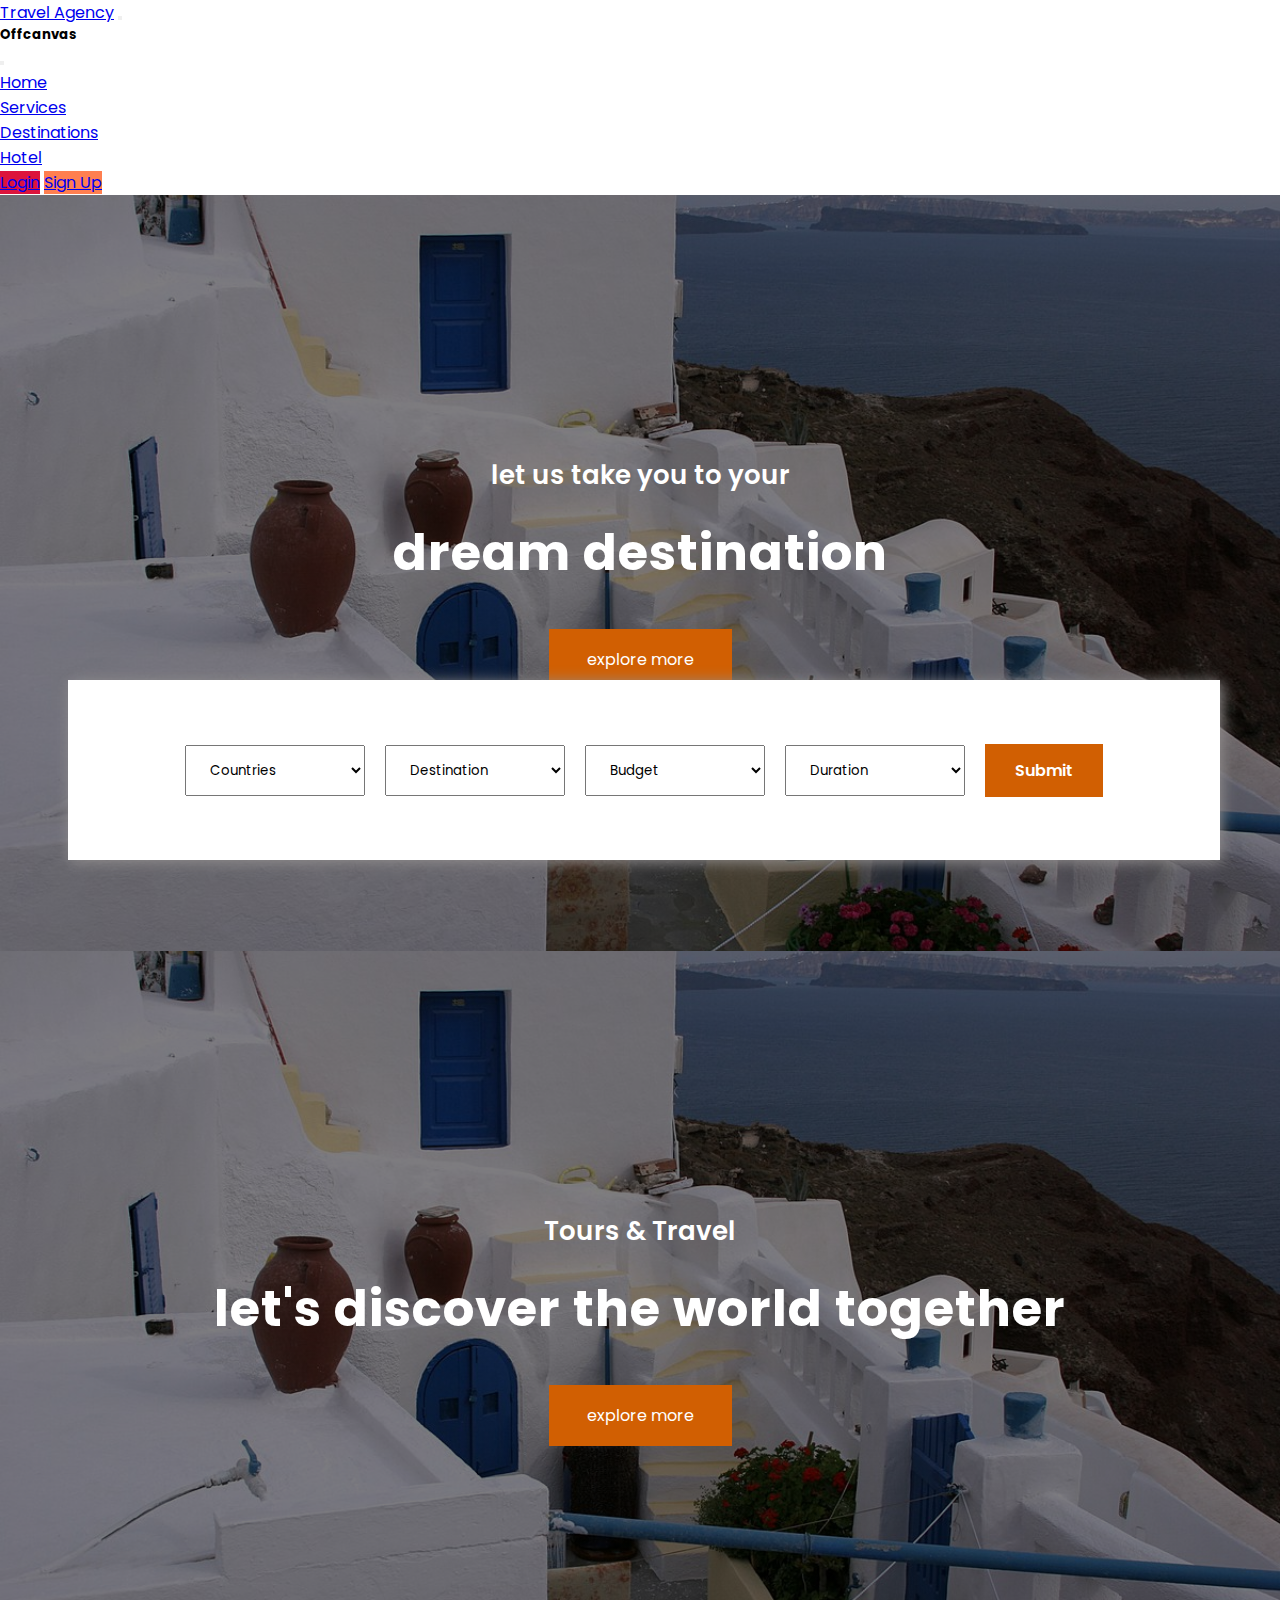
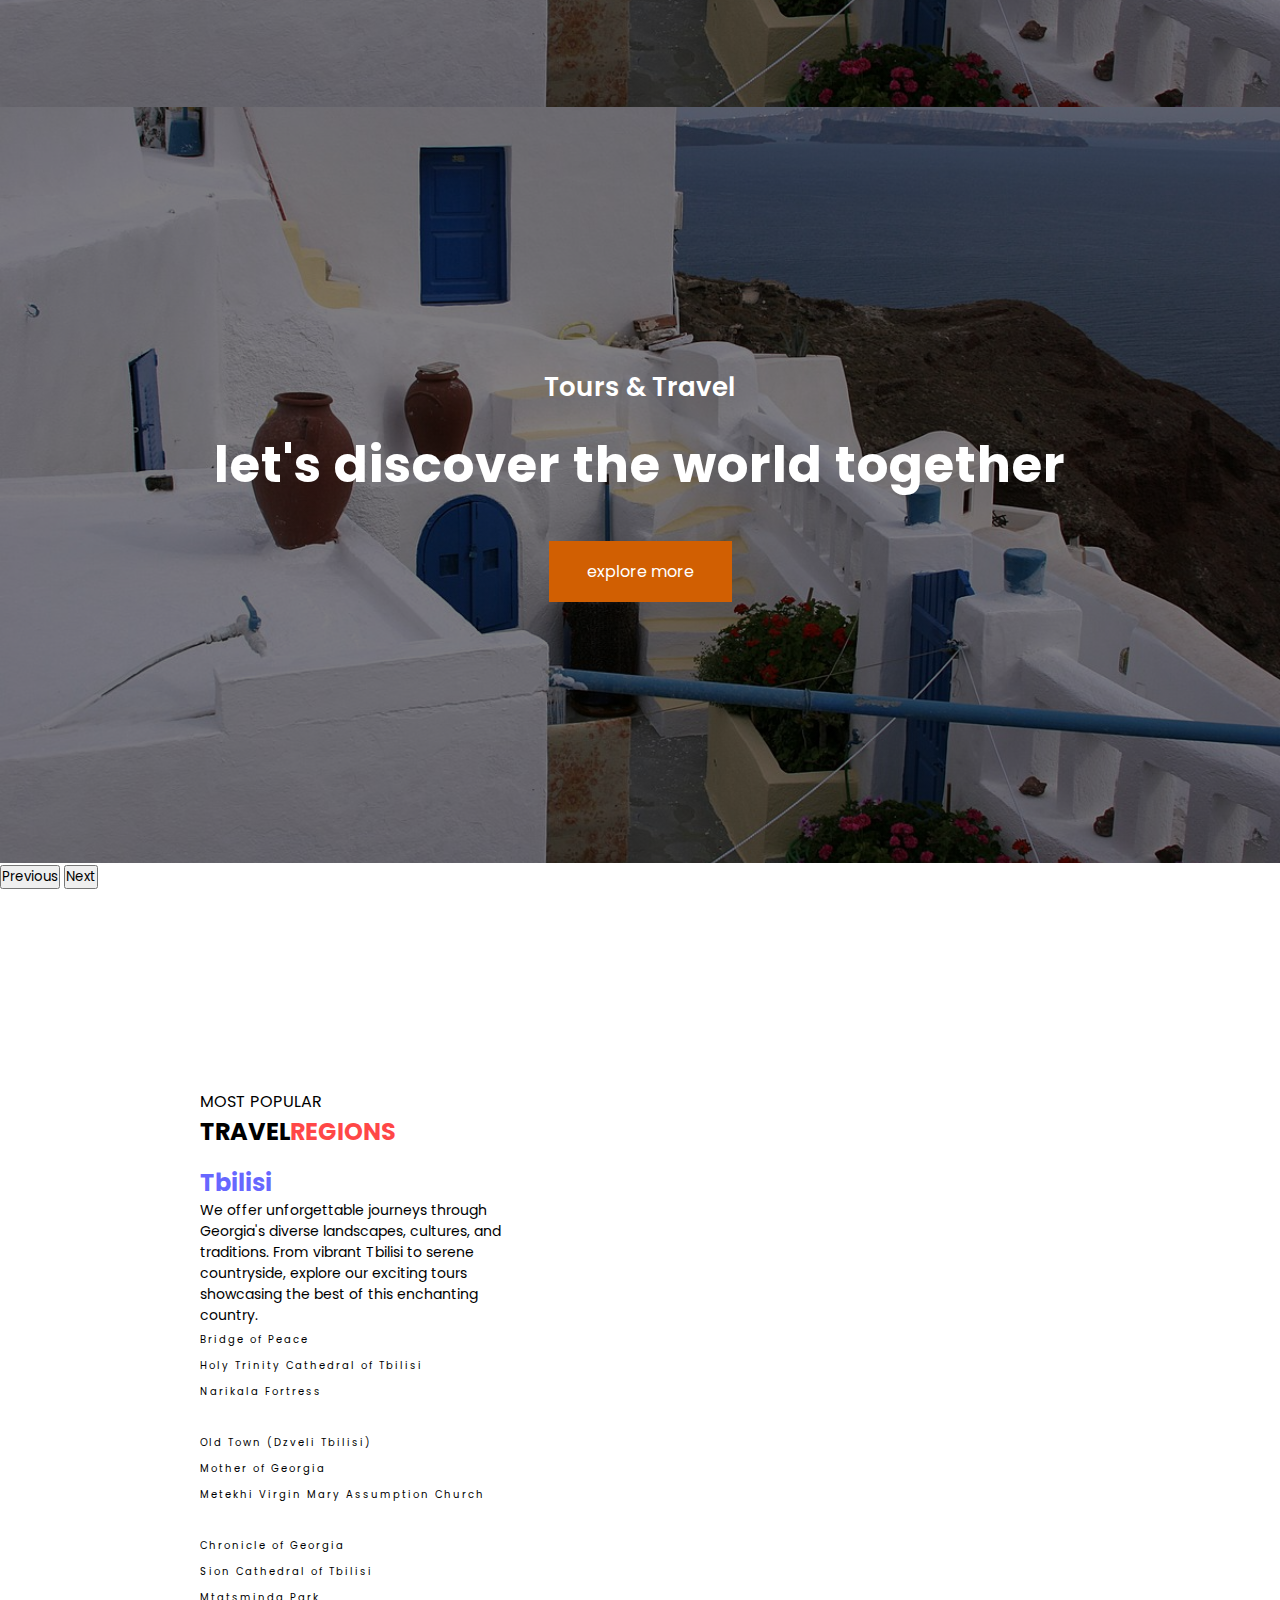
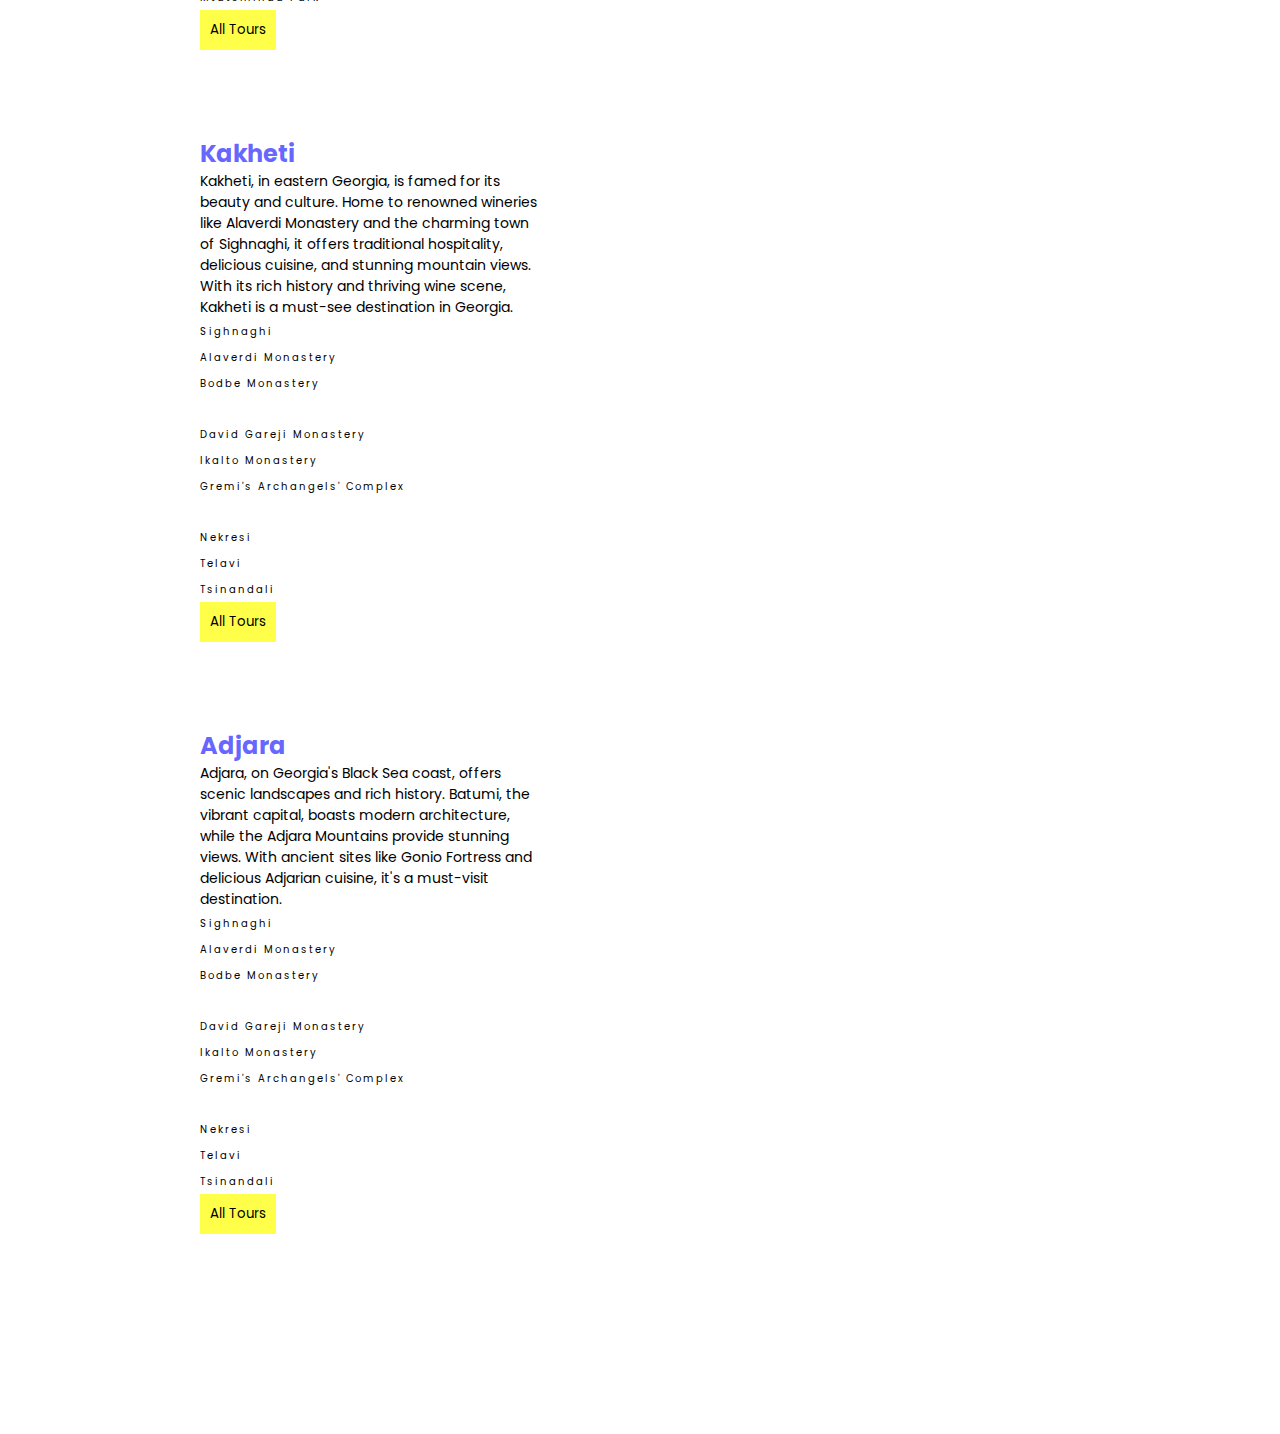
==== commit b9c9127f: "2" ====
--- a/index.html
+++ b/index.html
@@ -43,13 +43,13 @@
               <a class="nav-link active" aria-current="page" href="index.html">Home</a>
             </li>
             <li class="nav-item mx-2">
-              <a class="nav-link" href="about.html">About</a>
-            </li>
-            <li class="nav-item mx-2">
-              <a class="nav-link" href="services.html">Services</a>
-            </li>
-            <li class="nav-item mx-2">
-              <a class="nav-link" href="contact.html">Contact</a>
+              <a class="nav-link" href="about.html">Services</a>
+            </li>
+            <li class="nav-item mx-2">
+              <a class="nav-link" href="services.html">Destinations</a>
+            </li>
+            <li class="nav-item mx-2">
+              <a class="nav-link" href="contact.html">Hotel</a>
             </li>
           </ul>
 
@@ -166,6 +166,112 @@
         </div>
       </div>
     </section>
+
+    <section class="travel-countries">
+      <div class="travel_cont">
+        <p>MOST POPULAR</p>
+        <h2>TRAVEL<span>REGIONS</span></h2>
+
+        <div class="travel-countries-wrapper">
+          <div class="countries-content">
+            <h2>Tbilisi</h2>
+            <p>
+              We offer unforgettable journeys through Georgia's diverse landscapes,
+              cultures, and traditions. From vibrant Tbilisi to serene countryside, explore 
+              our exciting tours showcasing the best of this enchanting country.
+            </p>
+            <ul>
+              <div class="country-names">
+                <li><i class="fa fa-location-dot"> </i> Bridge of Peace</li>
+                <li><i class="fa fa-location-dot"> </i> Holy Trinity Cathedral of Tbilisi</li>
+                <li><i class="fa fa-location-dot"> </i> Narikala Fortress</li>
+              </div>
+              <br>
+              <div class="country-names">
+                <li><i class="fa fa-location-dot"></i> Old Town (Dzveli Tbilisi)</li>
+                <li><i class="fa fa-location-dot"> </i> Mother of Georgia</li>
+                <li><i class="fa fa-location-dot"> </i> Metekhi Virgin Mary Assumption Church</li>
+              </div>
+              <br>
+              <div class="country-names">
+                <li><i class="fa fa-location-dot"> </i> Chronicle of Georgia</li>
+                <li><i class="fa fa-location-dot"> </i> Sion Cathedral of Tbilisi</li>
+                <li><i class="fa fa-location-dot"> </i> Mtatsminda Park</li>
+              </div>
+            </ul>
+            <button type="button" class="primary-btn">
+              All Tours <i class="fa fa-arrow-right"></i>
+            </button>
+          </div>
+        </div>
+        <div class="second-content">
+          <div class="countries-content">
+            <h2>Kakheti</h2>
+            <p>
+              Kakheti, in eastern Georgia, is famed for its beauty and culture. Home to 
+              renowned wineries like Alaverdi Monastery and the charming town of Sighnaghi, 
+              it offers traditional hospitality, delicious cuisine, and stunning mountain views. 
+              With its rich history and thriving wine scene, Kakheti is a must-see destination in Georgia.
+            </p>
+            <ul>
+              <div class="country-names">
+                <li><i class="fa fa-location-dot"> </i> Sighnaghi</li>
+                <li><i class="fa fa-location-dot"> </i> Alaverdi Monastery</li>
+                <li><i class="fa fa-location-dot"> </i> Bodbe Monastery</li>
+              </div>
+              <br>
+              <div class="country-names">
+                <li><i class="fa fa-location-dot"></i> David Gareji Monastery</li>
+                <li><i class="fa fa-location-dot"> </i> Ikalto Monastery</li>
+                <li><i class="fa fa-location-dot"> </i> Gremi's Archangels' Complex</li>
+              </div>
+              <br>
+              <div class="country-names">
+                <li><i class="fa fa-location-dot"> </i> Nekresi</li>
+                <li><i class="fa fa-location-dot"> </i> Telavi</li>
+                <li><i class="fa fa-location-dot"> </i> Tsinandali</li>
+              </div>
+            </ul>
+            <button type="button" class="primary-btn">
+              All Tours <i class="fa fa-arrow-right"></i>
+            </button>
+          </div>
+        </div>
+        <div class="third-content">
+          <div class="countries-content">
+            <h2>Adjara</h2>
+            <p>
+              Adjara, on Georgia's Black Sea coast, offers scenic landscapes and rich history. 
+              Batumi, the vibrant capital, boasts modern architecture, while the Adjara Mountains 
+              provide stunning views. With ancient sites like Gonio Fortress and delicious Adjarian cuisine,
+              it's a must-visit destination.
+            </p>
+            <ul>
+              <div class="country-names">
+                <li><i class="fa fa-location-dot"> </i> Sighnaghi</li>
+                <li><i class="fa fa-location-dot"> </i> Alaverdi Monastery</li>
+                <li><i class="fa fa-location-dot"> </i> Bodbe Monastery</li>
+              </div>
+              <br>
+              <div class="country-names">
+                <li><i class="fa fa-location-dot"></i> David Gareji Monastery</li>
+                <li><i class="fa fa-location-dot"> </i> Ikalto Monastery</li>
+                <li><i class="fa fa-location-dot"> </i> Gremi's Archangels' Complex</li>
+              </div>
+              <br>
+              <div class="country-names">
+                <li><i class="fa fa-location-dot"> </i> Nekresi</li>
+                <li><i class="fa fa-location-dot"> </i> Telavi</li>
+                <li><i class="fa fa-location-dot"> </i> Tsinandali</li>
+              </div>
+            </ul>
+            <button type="button" class="primary-btn">
+              All Tours <i class="fa fa-arrow-right"></i>
+            </button>
+          </div>
+        </div>
+      </div>  
+    </section>
   </main>
 
 </body>
--- a/style.css
+++ b/style.css
@@ -1,6 +1,12 @@
 @import url('https://fonts.googleapis.com/css2?family=Montserrat:wght@200;300&family=Nunito:wght@300&family=Poppins:wght@300;800&family=Roboto:wght@300;400&display=swap');
 @import url('https://fonts.googleapis.com/css2?family=Montserrat:wght@100;200;300;400&family=Nunito:wght@300&family=Poppins:wght@300;800&family=Roboto:wght@300;400&display=swap');
-
+@import url('https://fonts.googleapis.com/css2?family=Poppins:ital,wght@0,100;0,200;0,300;0,400;0,500;0,600;0,700;0,800;0,900;1,100;1,200;1,300;1,400;1,500;1,600;1,700;1,800;1,900&display=swap');
+*{
+  padding: 0;
+  margin: 0;
+  box-sizing: border-box;
+  font-family: "poppins", sans-serif;
+}
 body {
     font-family: Arial, sans-serif;
     margin: 0;
@@ -90,7 +96,7 @@
   background-color: rgb(255, 255, 255);
   position: absolute;
   bottom: 40px;
-  left: 52px;
+  left: 68px;
   padding: 0px 26px;
   box-shadow: 2px 2px 14px rgb(145, 142, 142);
 }
@@ -126,18 +132,71 @@
 }
 
 
-
-
-
-
-
-
-
-
-
-
-
-
+/* ------ Travel regions ------ */
+
+
+.travel-countries-wrapper{
+  display: grid;
+  grid-template-columns: 2fr 3fr;
+  width: 100%;
+  grid-gap: 2rem;
+}
+
+.countries-content{
+  margin-top: 1rem;
+}
+
+.travel-countries{
+  padding: 200px;
+}
+
+.travel_cont h2 span{
+color: rgba(255, 0, 0, 0.719);
+}
+
+.countries-content h2{
+  color: rgba(0, 0, 255, 0.607);
+}
+.countries-content p{
+font-size: 14px;
+}
+.countries-content ul{
+list-style: none;
+letter-spacing: 2px;
+line-height: 25px;
+}
+
+.country-names li{
+  font-size: 10px;
+  font-family: "Poppins", sans-serif; 
+}
+
+.country-names li i{
+  color: rgba(0, 0, 255, 0.678);
+  font-size: 12px;
+}
+
+.primary-btn{
+  border: none;
+  background-color: rgba(255, 255, 0, 0.715);
+  padding: 10px;
+}
+
+.second-content{
+  padding-top: 70px;
+  display: grid;
+  grid-template-columns: 2fr 3fr;
+  width: 100%;
+  grid-gap: 2rem;
+}
+
+.third-content{
+  padding-top: 70px;
+  display: grid;
+  grid-template-columns: 2fr 3fr;
+  width: 100%;
+  grid-gap: 2rem;
+}
 
 
 
@@ -200,4 +259,21 @@
     width: 400px;
     height: 70vh;
   }
-}+}
+
+
+@media (max-width: 992px) {
+  .travel-countries{
+    padding:50px;
+  }
+  
+  .countries-content p{
+    width: 300px;
+  }
+ 
+  .country-names li{
+    font-size: 12px;
+    font-family: "Poppins", sans-serif; 
+  }
+
+}
